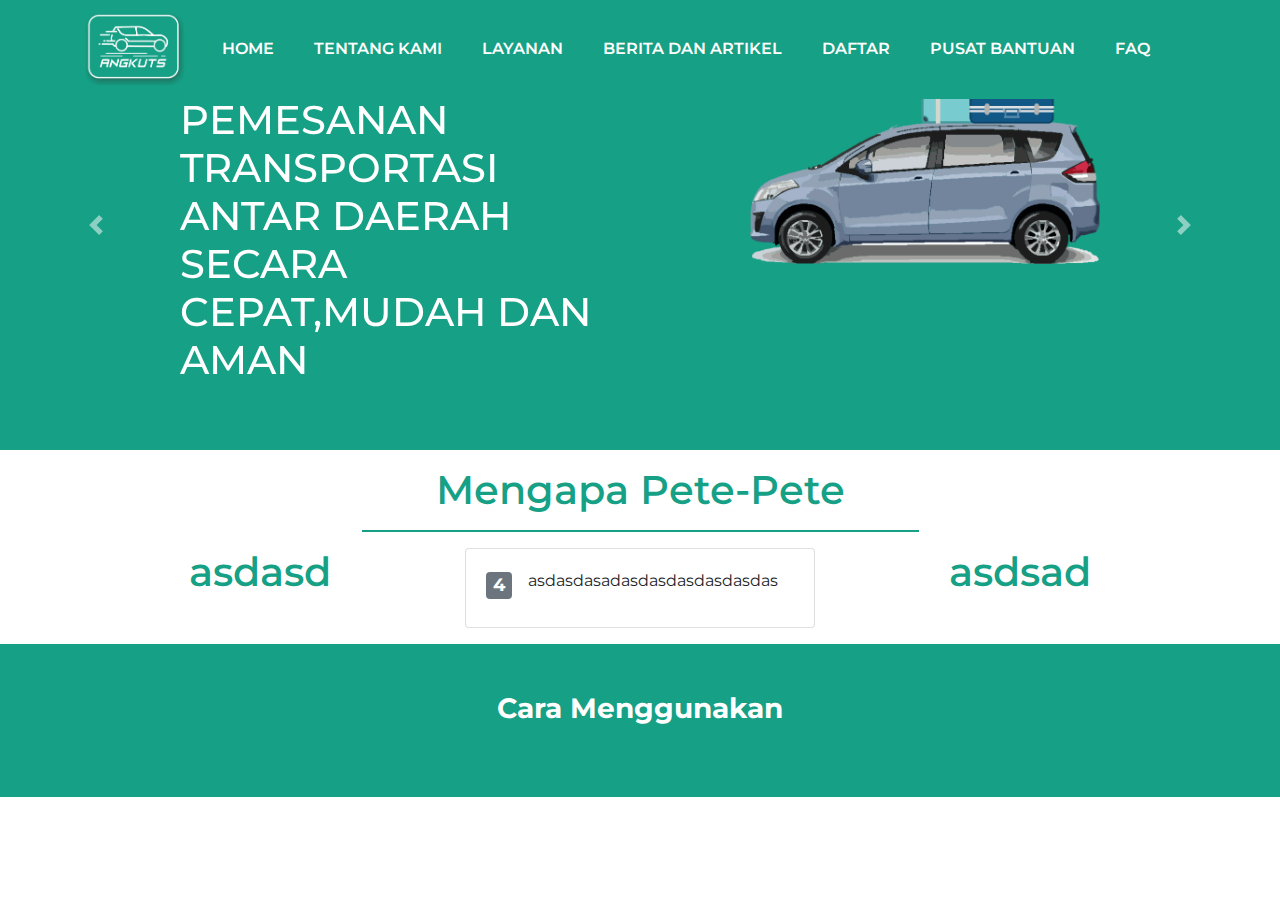
==== index.html @ b2645479 "Commit Pertama" ====
<!DOCTYPE html>
<html lang="en">
  <head>
    <!-- Required meta tags -->
    <meta charset="utf-8" />
    <meta
      name="viewport"
      content="width=device-width, initial-scale=1, shrink-to-fit=no"
    />

    <!-- Bootstrap CSS -->
    <link rel="stylesheet" href="css/bootstrap.css" />

    <!-- Font Awesome -->
    <link rel="stylesheet" href="css/all.css" />

    <!-- Google Font -->
    <link
      href="https://fonts.googleapis.com/css?family=Lora:400,700|Montserrat:200,400,600&display=swap"
      rel="stylesheet"
    />

    <!-- My CSS -->
    <link rel="stylesheet" href="css/style.css" />

    <title>Angkut App</title>
  </head>

  <body>
    <!-- Navbar -->
    <nav class="navbar navbar-expand-lg navbar-dark fixed-top">
      <div class="container">
        <a class="navbar-brand" href="#">
          <img src="img/logo.png" class="img-fluid" style="width: 100px;" alt="....." />
        </a>
        <button
          class="navbar-toggler"
          type="button"
          data-toggle="collapse"
          data-target="#navbarNav"
          aria-controls="navbarNav"
          aria-expanded="false"
          aria-label="Toggle navigation"
        >
          <span class="navbar-toggler-icon"></span>
        </button>
        <div class="collapse navbar-collapse" id="navbarNav">
          <ul class="navbar-nav text-uppercase mx-auto">
            <li class="nav-item">
              <a class="nav-link text-white" href="#">Home</a>
            </li>
            <li class="nav-item">
              <a class="nav-link text-white" href="#">Tentang Kami</a>
            </li>
            <li class="nav-item">
              <a class="nav-link text-white" href="#">Layanan</a>
            </li>
            <li class="nav-item">
              <a class="nav-link text-white" href="#">Berita Dan Artikel</a>
            </li>
            <li class="nav-item">
              <a class="nav-link text-white" href="#">Daftar</a>
            </li>
            <li class="nav-item">
              <a class="nav-link text-white" href="#">Pusat Bantuan</a>
            </li>
            <li class="nav-item">
              <a class="nav-link text-white" href="#">FAQ<a>
            </li>
          </ul>
          
        </div>
      </div>
    </nav>
    <!-- Akhir Navbar -->

    <!-- Carousel -->
    <div
      id="carouselExampleControls"
      class="carousel slide "
      data-ride="carousel"
    >
      <div class="carousel-inner">
        <div class="container">
          <div class="carousel-item active">
            <div class="row pt-5 justify-content-center">
              <div class="col-9 col-sm- col-md-6 col-lg-5">
                <h1 class="mb-4">APLIKASI PEMESANAN TRANSPORTASI ANTAR DAERAH SECARA CEPAT,MUDAH DAN AMAN</h1>
              </div>
              <div class="col-3 col-sm-6 col-md-4 col-lg-4 d-none d-sm-block offset-1">
                <img src="img/mobil.png" class="img-fluid" />
              </div>
            </div>
          </div>
          <div class="carousel-item">
          <div class="row pt-5 justify-content-center">
            <div class="col-9 col-sm-4 col-md-6 col-lg-5">
              <h1 class="mb-4">APLIKASI PEMESANAN TRANSPORTASI ANTAR DAERAH SECARA CEPAT,MUDAH DAN AMAN</h1>
            </div>
            <div class="col-3 col-sm-6 col-md-4 col-lg-4 d-none d-sm-block offset-1">
              <img src="img/mobil.png" class="img-fluid" />
            </div>
          </div>
          </div>
          <div class="carousel-item">
          <div class="row pt-5 justify-content-center">
            <div class="col-9 col-sm-4 col-md-6 col-lg-5">
              <h1 class="mb-4">APLIKASI PEMESANAN TRANSPORTASI ANTAR DAERAH SECARA CEPAT,MUDAH DAN AMAN</h1>
            </div>
            <div class="col-3 col-sm-6 col-md-4 col-lg-4 d-none d-sm-block offset-1">
              <img src="img/mobil.png" class="img-fluid" />
            </div>
          </div>
          </div>
        </div>
      </div>
      <a
        class="carousel-control-prev"
        href="#carouselExampleControls"
        role="button"
        data-slide="prev"
      >
        <span class="carousel-control-prev-icon" aria-hidden="true"></span>
        <span class="sr-only">Previous</span>
      </a>
      <a
        class="carousel-control-next"
        href="#carouselExampleControls"
        role="button"
        data-slide="next"
      >
        <span class="carousel-control-next-icon" aria-hidden="true"></span>
        <span class="sr-only">Next</span>
      </a>
    </div>
    <!-- Akhir Carousel -->

    <!-- Brands -->
    <section class="pete mt-3">
      <div class="container">
        <div class="row">
          <div class="col text-center">
            <h1>Mengapa Pete-Pete</h1>
            <hr />
          </div>
        </div>
        <div class="row text-center">
          <div class="col">
            <h1>asdasd</h1>
          </div>
          <div class="col">
            <div class="card">
              <div class="card-body">
                <h4 class="float-left"><span class="badge badge-secondary">4</span></h4>asdasdasadasdasdasdasdasdas
              </div>
            </div>
          </div>
          <div class="col">
            <h1>asdsad</h1>
          </div>
        </div>
      </div>
    </section>
    <!-- Akhir Brands -->

    <!-- Features -->
    <section class="features p-5 mt-3">
      <div class="container">
        <div class="row mb-3">
          <div class="col">
            <h3 class="text-center">Cara Menggunakan</h3>
          </div>
        </div>

        <div class="row">
        
        </div>
      </div>
    </section>
    <!-- Akhir Features -->

    <!-- Designer -->
    <!-- <section class="designer p-5">
      <div class="container">
        <div class="row mb-3">
          <div class="col">
            <h3>Our Designers</h3>
            <p>Pakaian terbaik dari designer profesional</p>
          </div>
        </div>

        <div class="row">
          <div class="col-6 col-sm-3 text-center">
            <figure class="figure">
              <img src="img/designer/1.png" class="figure-img img-fluid" />
              <figcaption class="figure-caption text-center">
                <h5>Anne Mortgery</h5>
                <p>Artistic Cloth</p>
              </figcaption>
            </figure>
          </div>
          <div class="col-6 col-sm-3 text-center">
            <figure class="figure">
              <img src="img/designer/1.png" class="figure-img img-fluid" />
              <figcaption class="figure-caption text-center">
                <h5>Anne Mortgery</h5>
                <p>Artistic Cloth</p>
              </figcaption>
            </figure>
          </div>
          <div class="col-6 col-sm-3 text-center">
            <figure class="figure">
              <img src="img/designer/1.png" class="figure-img img-fluid" />
              <figcaption class="figure-caption text-center">
                <h5>Anne Mortgery</h5>
                <p>Artistic Cloth</p>
              </figcaption>
            </figure>
          </div>
          <div class="col-6 col-sm-3 text-center">
            <figure class="figure">
              <img src="img/designer/1.png" class="figure-img img-fluid" />
              <figcaption class="figure-caption text-center">
                <h5>Anne Mortgery</h5>
                <p>Artistic Cloth</p>
              </figcaption>
            </figure>
          </div>
        </div>

        <div class="row m-3">
          <div class="col text-center">
            <a href="">See All Our Designers</a>
          </div>
        </div>
      </div>
    </section> -->
    <!-- Akhir Designer -->

    <!-- Footer -->
    <!-- <footer class="border-top p-5">
      <div class="container">
        <div class="row justify-content-between">
          <div class="col-1">
            <a href="">
              <img src="img/logo_small.png" />
            </a>
          </div>
          <div class="col-4 text-right">
            <a href="">
              <img src="img/social/fb.png" />
            </a>
            <a href="">
              <img src="img/social/twitter.png" />
            </a>
            <a href="">
              <img src="img/social/ig.png" />
            </a>
          </div>
        </div>
        <div class="row mt-3 justify-content-between">
          <div class="col-5">
            <p>All Rights Reserved by Hefa Store Copyright 2019.</p>
          </div>
          <div class="col-6">
            <nav class="nav justify-content-end text-uppercase">
              <a class="nav-link active" href="#">Jobs</a>
              <a class="nav-link" href="#">Developer</a>
              <a class="nav-link" href="#">Terms</a>
              <a class="nav-link pr-0" href="#">Privacy Policy</a>
            </nav>
          </div>
        </div>
      </div>
    </footer> -->
    <!-- Akhir Footer -->

    <!-- Optional JavaScript -->
    <!-- jQuery first, then Popper.js, then Bootstrap JS -->
    <script src="js/jquery-3.4.1.min.js"></script>
    <script src="js/popper.min.js"></script>
    <script src="js/bootstrap.js"></script>
    <script src="js/all.js"></script>
  </body>
</html>
---- css/style.css ----
body {
  font-family: "Montserrat";
}

.navbar {
  background-color: #16a085;
}

.nav-item {
  margin-right: 24px;
  font-weight: 600;
  color: white;
}

/* Carousel */
.carousel {
  height: 450px;
  background-color: #16a085;
  color: white;
}

.carousel h1 {
  font-family: "Montserrat";
}

.carousel p {
  font-weight: 200;
}

.features {
  background-color: #16a085;
}

.pete hr {
  width: 50%;
  border: 1px solid;
  color: #16a085;
}

.pete h1 {
  font-family: "Montserrat";
  color: #16a085;
  font-weight: 550;
}

.features h3,
.designer h3,
.similar-product h3,
.cart-header h3,
.checkout-modal-success h3 {
  font-family: "Montserrat";
  color: white;
  font-weight: bold;
}

.features p,
.designer p,
footer p,
.similar-product p,
.cart-header p,
.checkout-modal-success p {
  font-weight: 200;
  color: #b7b7b7;
}

.figure h5 {
  color: #171717;
}

.figure-img {
  position: relative;
}

.figure-img a {
  position: absolute;
  top: 0;
  left: 0;
  right: 0;
  bottom: 8px;
  background-color: rgba(0, 0, 0, 0.7);
  opacity: 0;
  transition: opacity 0.3s;
}

.figure-img:hover a {
  opacity: 1;
}

/* Breadcrumb */
.breadcrumb {
  margin-top: 100px;
}

.cart-breadcrumb {
  margin-top: 50px;
}

.product-thumbnail-container {
  background-color: white;
  box-shadow: 0 4px 15px rgba(0, 0, 0, 0.1);
  width: 360px;
  padding: 8px;
  margin: auto;
  transform: translateY(-50px);
}

.product-thumbnail-container a:hover {
  text-decoration: none;
}

.btn-product {
  margin: 50px 0;
  padding-bottom: 20px;
  border-bottom: 1px solid #eaeaef;
}

.btn-product .btn {
  display: block;
  margin: 10px 0;
}

.designed-by h5 {
  font-size: 14px;
  font-weight: 200;
  color: #b7b7b7;
  margin-bottom: 20px;
}

.designed-by h4 {
  font-size: 18px;
  color: #171717;
}

.designed-by p {
  font-size: 14px;
  font-weight: 200;
  color: #171717;
}

.designed-by p span {
  color: #b7b7b7;
}

/* Product Description */
.product-description {
  background-color: #f6f7fb;
  height: 350px;
}

.product-description .tab-content {
  background-color: #fff;
  border: 1px solid #dee2e6;
  border-top: 0;
  box-shadow: 0 4px 15px rgba(0, 0, 0, 0.06);
}

.product-description .tab-content p {
  font-size: 16px;
  font-weight: 200;
  color: #868686;
  line-height: 28px;
}

.product-review {
  height: 330px;
  overflow: scroll;
}

.product-review h5 {
  font-size: 18px;
  margin-bottom: 0;
  margin-top: 10px;
}

.product-review p {
  font-size: 14px !important;
}

.similar-product {
  margin-top: 180px;
  margin-bottom: 100px;
}

.checkout-detail {
  background-color: #f6f7fb;
  border: 1px solid #eaeaea;
  color: #171717;
}
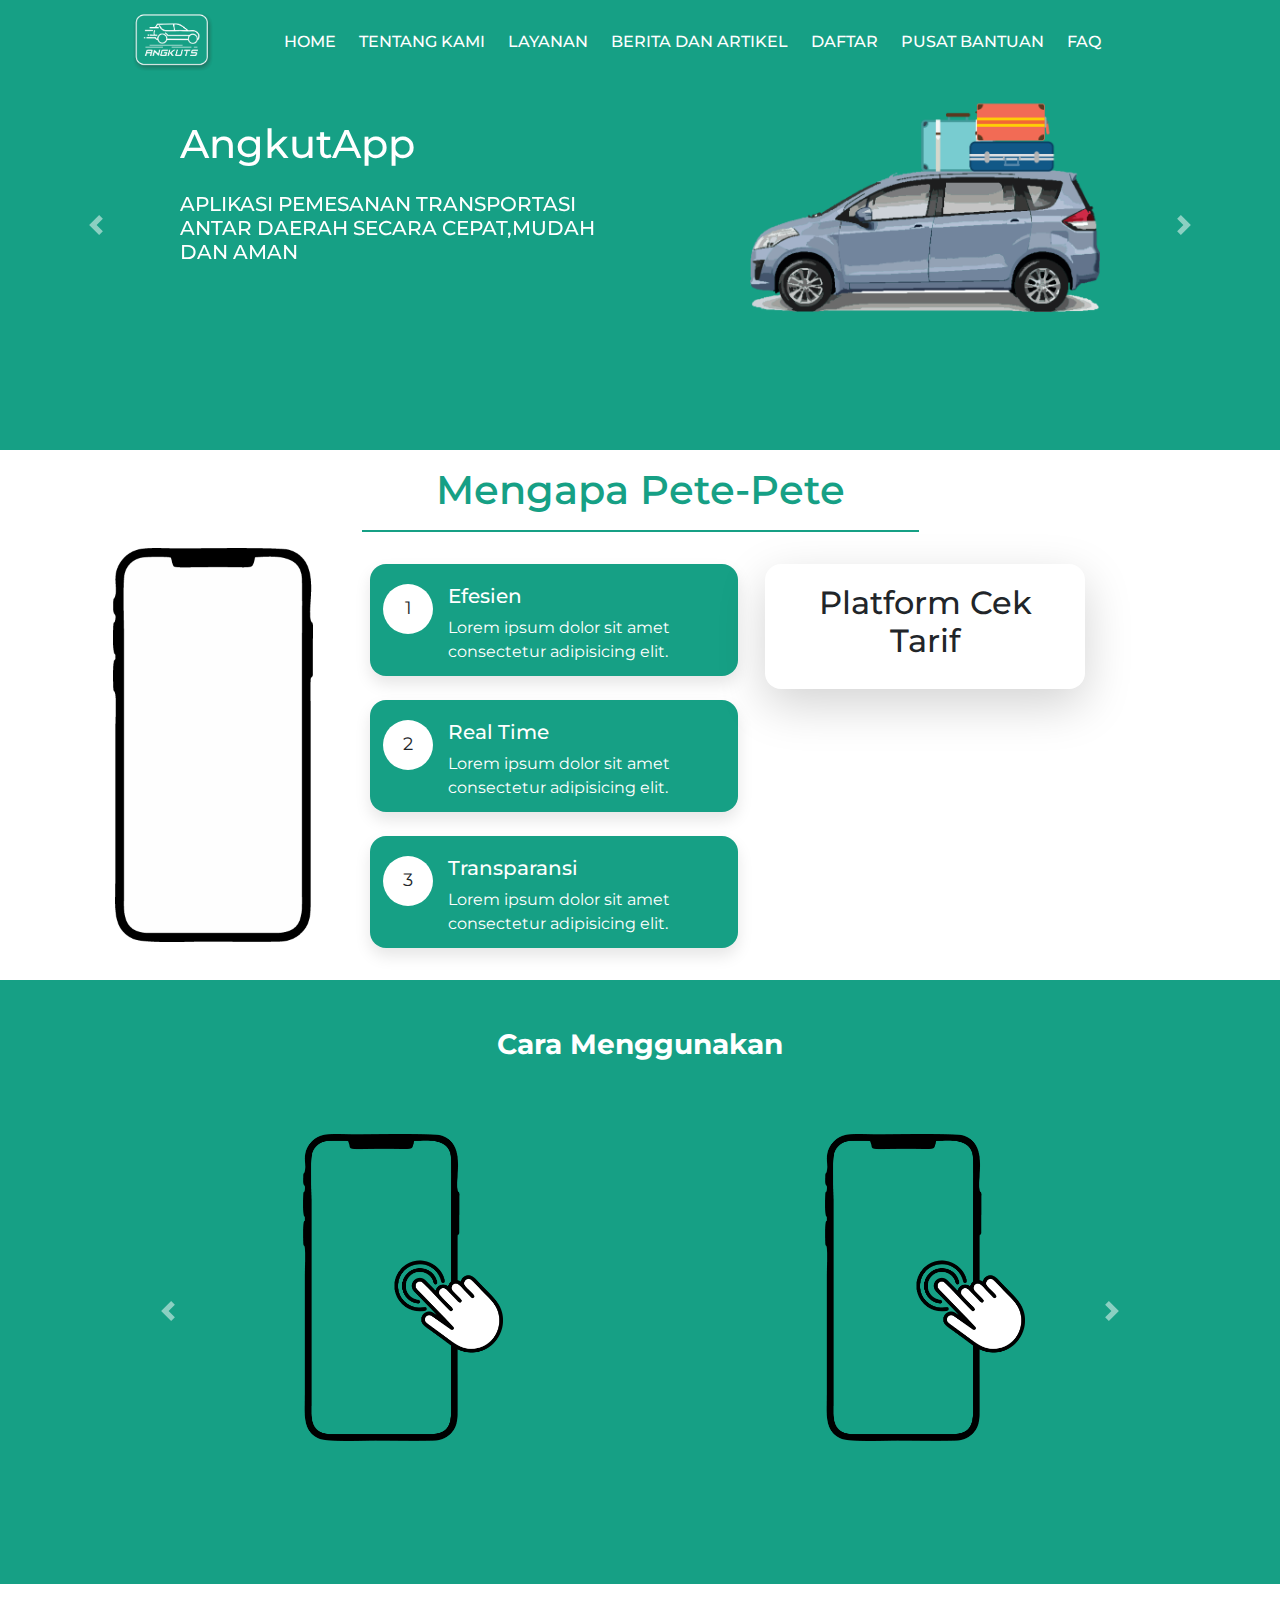
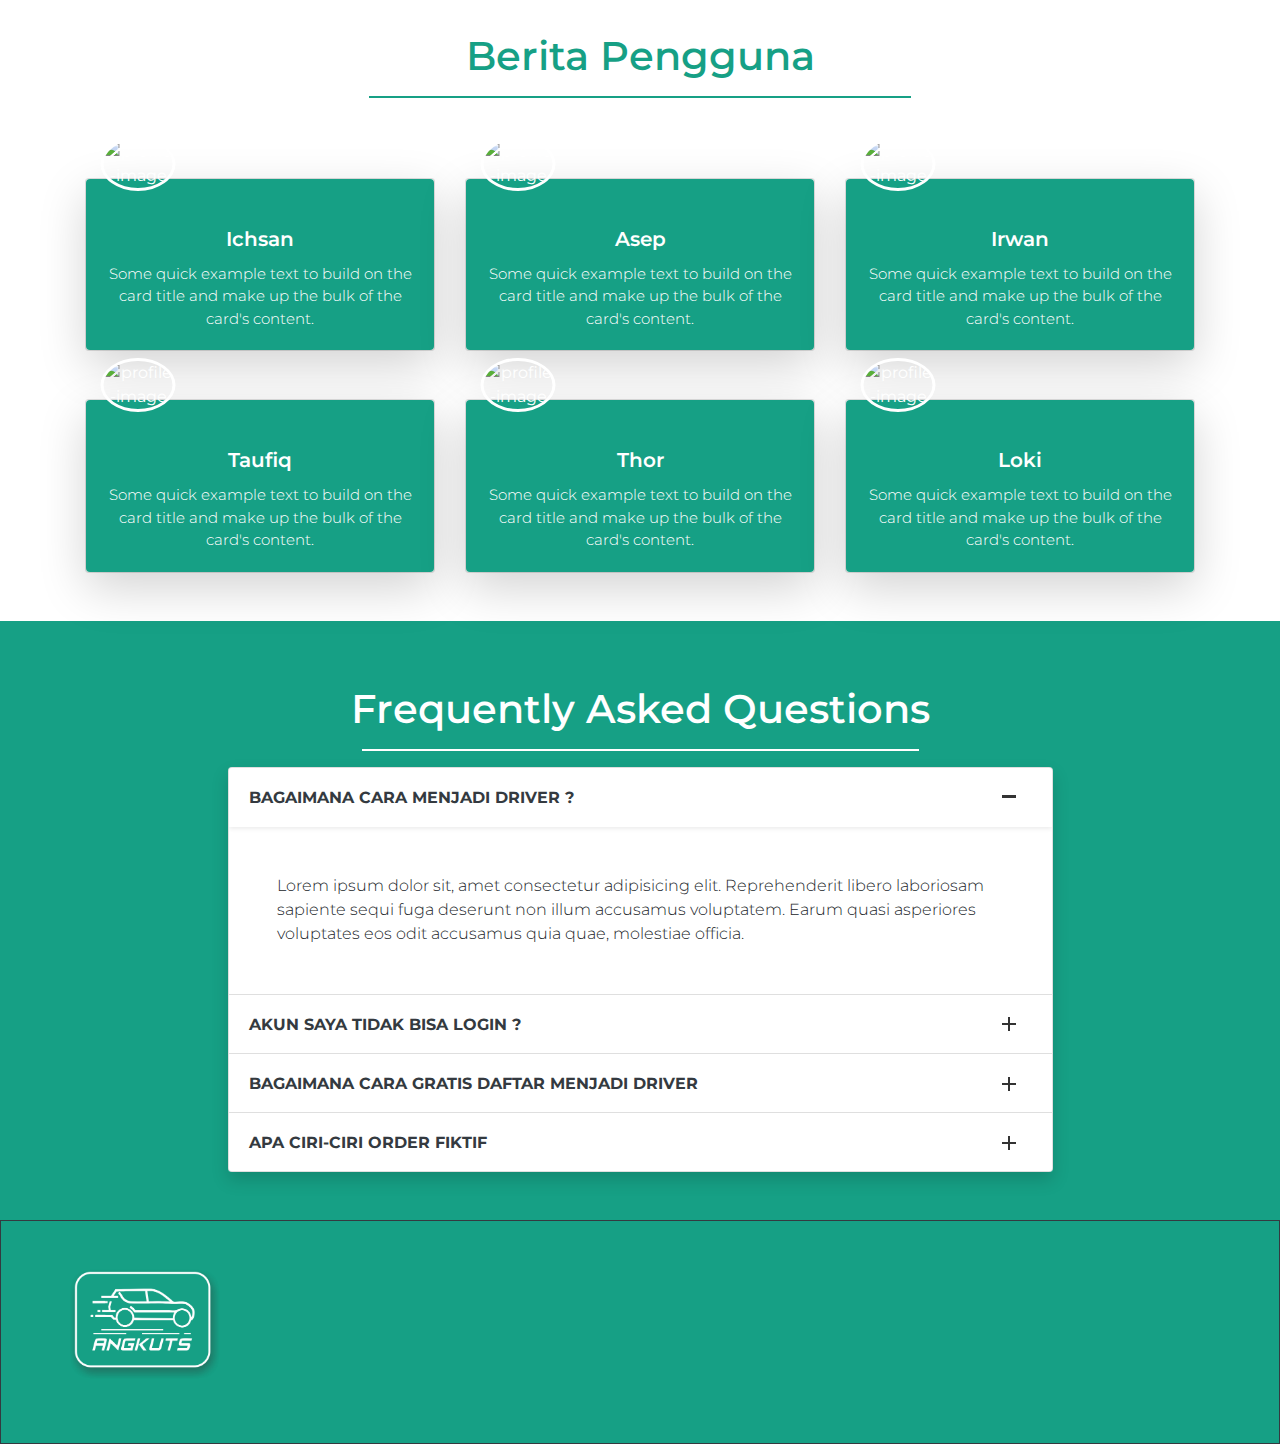
==== commit 8f8974e0: "compress img" ====
--- a/index.html
+++ b/index.html
@@ -27,65 +27,60 @@
   </head>
 
   <body>
-    <!-- Navbar -->
-    <nav class="navbar navbar-expand-lg navbar-dark fixed-top">
-      <div class="container">
-        <a class="navbar-brand" href="#">
-          <img src="img/logo.png" class="img-fluid" style="width: 100px;" alt="....." />
+    <!-- Awal Navbar -->
+  <nav class="navbar navbar-expand-lg navbar-dark fixed-top">
+    <div class="container">
+      <a class="navbar-brand ml-5" href="#">
+        <img src="img/logo.png" alt="Hefa Store" width="80px" />
+      </a>
+      <button class="navbar-toggler" type="button" data-toggle="collapse" data-target="#navbarNav"
+        aria-controls="navbarNav" aria-expanded="false" aria-label="Toggle navigation">
+        <span class="navbar-toggler-icon"></span>
+      </button>
+      <div class="collapse navbar-collapse" id="navbarNav">
+        <ul class="navbar-nav text-uppercase mx-auto">
+          <li class="nav-item">
+            <a class="nav-link text-white" href="#">Home</a>
+          </li>
+          <li class="nav-item">
+            <a class="nav-link text-white" href="#">Tentang Kami</a>
+          </li>
+          <li class="nav-item">
+            <a class="nav-link text-white" href="#">Layanan</a>
+          </li>
+          <li class="nav-item">
+            <a class="nav-link text-white" href="#">Berita Dan Artikel</a>
+          </li>
+          <li class="nav-item">
+            <a class="nav-link text-white" href="#">Daftar</a>
+          </li>
+          <li class="nav-item">
+            <a class="nav-link text-white" href="hlmnBantuan.html">Pusat Bantuan</a>
+          </li>
+          <li class="nav-item">
+            <a class="nav-link text-white" href="#">FAQ<a>
+          </li>
+          
+        </ul>
+        <a href="" class="nav-link text-white">
+        
         </a>
-        <button
-          class="navbar-toggler"
-          type="button"
-          data-toggle="collapse"
-          data-target="#navbarNav"
-          aria-controls="navbarNav"
-          aria-expanded="false"
-          aria-label="Toggle navigation"
-        >
-          <span class="navbar-toggler-icon"></span>
-        </button>
-        <div class="collapse navbar-collapse" id="navbarNav">
-          <ul class="navbar-nav text-uppercase mx-auto">
-            <li class="nav-item">
-              <a class="nav-link text-white" href="#">Home</a>
-            </li>
-            <li class="nav-item">
-              <a class="nav-link text-white" href="#">Tentang Kami</a>
-            </li>
-            <li class="nav-item">
-              <a class="nav-link text-white" href="#">Layanan</a>
-            </li>
-            <li class="nav-item">
-              <a class="nav-link text-white" href="#">Berita Dan Artikel</a>
-            </li>
-            <li class="nav-item">
-              <a class="nav-link text-white" href="#">Daftar</a>
-            </li>
-            <li class="nav-item">
-              <a class="nav-link text-white" href="#">Pusat Bantuan</a>
-            </li>
-            <li class="nav-item">
-              <a class="nav-link text-white" href="#">FAQ<a>
-            </li>
-          </ul>
-          
-        </div>
-      </div>
-    </nav>
-    <!-- Akhir Navbar -->
+      </div>
+    </div>
+  </nav>
+  <!-- Akhir Navbar -->
 
     <!-- Carousel -->
-    <div
-      id="carouselExampleControls"
-      class="carousel slide "
-      data-ride="carousel"
-    >
-      <div class="carousel-inner">
-        <div class="container">
+    <div id="carouselExampleControls" class="carousel slide" data-ride="carousel">
+      <div class="carousel-inner mb-3">
+        <div class="container mt-5">
           <div class="carousel-item active">
             <div class="row pt-5 justify-content-center">
-              <div class="col-9 col-sm- col-md-6 col-lg-5">
-                <h1 class="mb-4">APLIKASI PEMESANAN TRANSPORTASI ANTAR DAERAH SECARA CEPAT,MUDAH DAN AMAN</h1>
+              <div class="col-9 col-sm-4 col-md-6 col-lg-5">
+              <h1 class="mb-4 mt-4">AngkutApp</h1>
+              <h5 class="mb-4">
+                APLIKASI PEMESANAN TRANSPORTASI ANTAR DAERAH SECARA CEPAT,MUDAH DAN AMAN
+              </h5>
               </div>
               <div class="col-3 col-sm-6 col-md-4 col-lg-4 d-none d-sm-block offset-1">
                 <img src="img/mobil.png" class="img-fluid" />
@@ -95,7 +90,10 @@
           <div class="carousel-item">
           <div class="row pt-5 justify-content-center">
             <div class="col-9 col-sm-4 col-md-6 col-lg-5">
-              <h1 class="mb-4">APLIKASI PEMESANAN TRANSPORTASI ANTAR DAERAH SECARA CEPAT,MUDAH DAN AMAN</h1>
+              <h1 class="mb-4 mt-4">Angkut Apps</h1>
+              <h5 class="mb-4">
+                APLIKASI PEMESANAN TRANSPORTASI ANTAR DAERAH SECARA CEPAT,MUDAH DAN AMAN
+              </h5>
             </div>
             <div class="col-3 col-sm-6 col-md-4 col-lg-4 d-none d-sm-block offset-1">
               <img src="img/mobil.png" class="img-fluid" />
@@ -105,7 +103,10 @@
           <div class="carousel-item">
           <div class="row pt-5 justify-content-center">
             <div class="col-9 col-sm-4 col-md-6 col-lg-5">
-              <h1 class="mb-4">APLIKASI PEMESANAN TRANSPORTASI ANTAR DAERAH SECARA CEPAT,MUDAH DAN AMAN</h1>
+            <h1 class="mb-4 mt-4">Angkut Apps</h1>
+            <h5 class="mb-4">
+              APLIKASI PEMESANAN TRANSPORTASI ANTAR DAERAH SECARA CEPAT,MUDAH DAN AMAN
+            </h5>
             </div>
             <div class="col-3 col-sm-6 col-md-4 col-lg-4 d-none d-sm-block offset-1">
               <img src="img/mobil.png" class="img-fluid" />
@@ -136,28 +137,74 @@
     <!-- Akhir Carousel -->
 
     <!-- Brands -->
-    <section class="pete mt-3">
+    <section class="mt-3">
       <div class="container">
         <div class="row">
-          <div class="col text-center">
+          <div class="pete col text-center">
             <h1>Mengapa Pete-Pete</h1>
             <hr />
           </div>
         </div>
-        <div class="row text-center">
-          <div class="col">
-            <h1>asdasd</h1>
-          </div>
-          <div class="col">
-            <div class="card">
+        <div class="row">
+          <div class="col-lg-3 col-md-6 col-sm-12 text-center">
+           <img src="img/handphone.png" class="img-fluid" width="200">
+          </div>
+          <div class="show col-lg-3 col-md-6 col-sm-12">
+            <div class="mt-3 text-white">
+                <div class="card">
+                  <div class="card-body">
+                    <div class="row">
+                      <div class="ml-2 mt-0">
+                          <button type="button" class="btn btn-default btn-circle btn-lg">1</button>
+                      </div>
+                      <div class="col-9">
+                        <h5>Efesien</h5>
+                        <p>Lorem ipsum dolor sit amet consectetur adipisicing elit.</p>
+                      </div>
+                    </div>
+                  </div>
+                </div>
+            </div>
+              <div class="mt-4 text-white">
+                <div class="card">
+                  <div class="card-body">
+                    <div class="row">
+                      <div class="ml-2 mt-0">
+                        <button type="button" class="btn btn-default btn-circle btn-lg">2</button>
+                      </div>
+                      <div class="col-9">
+                        <h5>Real Time</h5>
+                        <p>Lorem ipsum dolor sit amet consectetur adipisicing elit.</p>
+                      </div>
+                    </div>
+                  </div>
+                </div>
+              </div>
+              <div class="mt-4 mb-3 text-white">
+                <div class="card">
+                  <div class="card-body">
+                    <div class="row">
+                      <div class="ml-2 mt-0">
+                        <button type="button" class="btn btn-default btn-circle btn-lg">3</button>
+                      </div>
+                      <div class="col-9">
+                        <h5>Transparansi</h5>
+                        <p>Lorem ipsum dolor sit amet consectetur adipisicing elit.</p>
+                      </div>
+                    </div>
+                  </div>
+                </div>
+              </div>
+          </div>
+          <div class="platform col-lg-6 col-md-6 col-sm-12 mt-3 ">
+            <div class="card shadow-lg">
               <div class="card-body">
-                <h4 class="float-left"><span class="badge badge-secondary">4</span></h4>asdasdasadasdasdasdasdasdas
-              </div>
-            </div>
-          </div>
-          <div class="col">
-            <h1>asdsad</h1>
-          </div>
+                <h2 class="text-center">Platform Cek Tarif</h2>
+              </div>
+            </div>
+          </div>
+          </div>
+        
         </div>
       </div>
     </section>
@@ -171,108 +218,222 @@
             <h3 class="text-center">Cara Menggunakan</h3>
           </div>
         </div>
-
         <div class="row">
-        
+          <div class="col">
+                <div id="carouselExample" class="carousel slide" data-ride="carousel">
+                  <div class="carousel-inner">
+                    <div class="carousel-item active text-center">
+                      <div class="row pt-5 justify-content-center">
+                        <div class="col-9 col-sm-4 col-md-6 col-lg-5">
+                          <img class="img-fluid" src="img/hf.png" width="200" alt="First slide">
+                        </div>
+                        <div class="col-3 col-sm-4 col-md-4 col-lg-4 d-none d-sm-block offset-1">
+                          <img class="img-fluid" src="img/hf.png" width="200" alt="First slide">
+                        </div>
+                      </div>
+                    </div>
+
+                    <div class="carousel-item text-center">
+                      <div class="row pt-5 justify-content-center">
+                        <div class="col-9 col-sm-4 col-md-6 col-lg-5">
+                          <img class="img-fluid" src="img/hf.png" width="200" alt="First slide">
+                        </div>
+                        <div class="col-3 col-sm-4 col-md-4 col-lg-4 d-none d-sm-block offset-1">
+                          <img class="img-fluid" src="img/hf.png" width="200" alt="First slide">
+                        </div>
+                      </div>
+                    </div>
+                  </div>
+                  
+                  <a class="carousel-control-prev" href="#carouselExample" role="button" data-slide="prev">
+                    <span class="carousel-control-prev-icon" aria-hidden="true"></span>
+                    <span class="sr-only">Previous</span>
+                  </a>
+                  <a class="carousel-control-next" href="#carouselExample" role="button" data-slide="next">
+                    <span class="carousel-control-next-icon" aria-hidden="true"></span>
+                    <span class="sr-only">Next</span>
+                  </a>
+                  </div>
+                </div>
+            </div>         
         </div>
       </div>
     </section>
     <!-- Akhir Features -->
 
-    <!-- Designer -->
-    <!-- <section class="designer p-5">
+    <!-- Driver -->
+    <section class="driver p-5">
       <div class="container">
         <div class="row mb-3">
           <div class="col">
-            <h3>Our Designers</h3>
-            <p>Pakaian terbaik dari designer profesional</p>
-          </div>
-        </div>
-
-        <div class="row">
-          <div class="col-6 col-sm-3 text-center">
-            <figure class="figure">
-              <img src="img/designer/1.png" class="figure-img img-fluid" />
-              <figcaption class="figure-caption text-center">
-                <h5>Anne Mortgery</h5>
-                <p>Artistic Cloth</p>
-              </figcaption>
-            </figure>
-          </div>
-          <div class="col-6 col-sm-3 text-center">
-            <figure class="figure">
-              <img src="img/designer/1.png" class="figure-img img-fluid" />
-              <figcaption class="figure-caption text-center">
-                <h5>Anne Mortgery</h5>
-                <p>Artistic Cloth</p>
-              </figcaption>
-            </figure>
-          </div>
-          <div class="col-6 col-sm-3 text-center">
-            <figure class="figure">
-              <img src="img/designer/1.png" class="figure-img img-fluid" />
-              <figcaption class="figure-caption text-center">
-                <h5>Anne Mortgery</h5>
-                <p>Artistic Cloth</p>
-              </figcaption>
-            </figure>
-          </div>
-          <div class="col-6 col-sm-3 text-center">
-            <figure class="figure">
-              <img src="img/designer/1.png" class="figure-img img-fluid" />
-              <figcaption class="figure-caption text-center">
-                <h5>Anne Mortgery</h5>
-                <p>Artistic Cloth</p>
-              </figcaption>
-            </figure>
-          </div>
-        </div>
-
-        <div class="row m-3">
-          <div class="col text-center">
-            <a href="">See All Our Designers</a>
-          </div>
-        </div>
-      </div>
-    </section> -->
-    <!-- Akhir Designer -->
+            <div class="pengguna col text-center">
+              <h1>Berita Pengguna</h1>
+              <hr />
+            </div>
+          </div>
+        </div>
+
+        <div class="row text-white">
+          <div class="col-lg-4 col-md-4 col-sm-12 text-center">
+          <div class="card profile-card-2 mt-5">
+            <div class="card-body pt-5 shadow-lg rounded">
+              <img src="https://randomuser.me/api/portraits/men/77.jpg" alt="profile-image" class="profile" />
+              <h5 class="card-title">Ichsan</h5>
+              <p class="card-text">Some quick example text to build on the card title and make up the bulk of the card's content.</p>
+            </div>
+          </div>
+          </div>
+          <div class="col-lg-4 col-md-4 col-sm-12 text-center">
+            <div class="card profile-card-2 mt-5">
+            <div class="card-body pt-5 shadow-lg rounded">
+              <img src="https://randomuser.me/api/portraits/men/50.jpg" alt="profile-image" class="profile" />
+              <h5 class="card-title">Asep</h5>
+              <p class="card-text">Some quick example text to build on the card title and make up the bulk of the card's content.</p>
+            </div>
+          </div>
+          </div>
+          <div class="col-lg-4 col-md-4 col-sm-12 text-center">
+            <div class="card profile-card-2 mt-5">
+              <div class="card-body pt-5 shadow-lg rounded">
+                <img src="https://randomuser.me/api/portraits/men/76.jpg" alt="profile-image" class="profile" />
+                <h5 class="card-title">Irwan</h5>
+                <p class="card-text">Some quick example text to build on the card title and make up the bulk of the card's content.
+                </p>
+              </div>
+            </div>
+          </div>
+        </div>
+        <div class="row text-white">
+          <div class="col-lg-4 col-md-4 col-sm-12 text-center">
+            <div class="card profile-card-2 mt-5">
+              <div class="card-body pt-5 shadow-lg rounded">
+                <img src="https://randomuser.me/api/portraits/men/27.jpg" alt="profile-image" class="profile" />
+                <h5 class="card-title">Taufiq</h5>
+                <p class="card-text">Some quick example text to build on the card title and make up the bulk of the card's
+                  content.</p>
+              </div>
+            </div>
+          </div>
+          <div class="col-lg-4 col-md-4 col-sm-12 text-center">
+            <div class="card profile-card-2 mt-5">
+              <div class="card-body pt-5 shadow-lg rounded">
+                <img src="https://randomuser.me/api/portraits/men/10.jpg" alt="profile-image" class="profile" />
+                <h5 class="card-title">Thor</h5>
+                <p class="card-text">Some quick example text to build on the card title and make up the bulk of the card's
+                  content.</p>
+              </div>
+            </div>
+          </div>
+          <div class="col-lg-4 col-md-4 col-sm-12 text-center">
+            <div class="card profile-card-2 mt-5">
+              <div class="card-body pt-5 shadow-lg rounded">
+                <img src="https://randomuser.me/api/portraits/men/54.jpg" alt="profile-image" class="profile" />
+                <h5 class="card-title">Loki</h5>
+                <p class="card-text">Some quick example text to build on the card title and make up the bulk of the card's
+                  content.
+                </p>
+              </div>
+            </div>
+          </div>
+        </div>
+      </div>
+    </section>
+    <!-- Akhir Driver-->
+
+    <!--Question-->
+    <section class="question p-5">
+        <div class="container">
+          <div class="row">
+            <div class="col mt-3">
+              <h1 class="text-center">Frequently Asked Questions</h1>
+              <hr />
+            </div>
+          </div>
+          <div class="row">
+              <div class="col-lg-9 mx-auto">
+                <!-- Accordion -->
+                <div id="accordionExample" class="accordion shadow">
+            
+                  <!-- Accordion item 1 -->
+                  <div class="card">
+                    <div id="headingOne" class="card-header bg-white shadow-sm border-0">
+                      <h6 class="mb-0 font-weight-bold"><a href="#" data-toggle="collapse" data-target="#collapseOne"
+                          aria-expanded="true" aria-controls="collapseOne"
+                          class="d-block position-relative text-dark text-uppercase collapsible-link py-2">Bagaimana Cara Menjadi Driver ?</a></h6>
+                    </div>
+                    <div id="collapseOne" aria-labelledby="headingOne" data-parent="#accordionExample" class="collapse show">
+                      <div class="card-body p-5">
+                        <p class="font-weight-light m-0">Lorem ipsum dolor sit, amet consectetur adipisicing elit. Reprehenderit libero laboriosam sapiente
+                           sequi fuga deserunt non illum accusamus voluptatem. Earum quasi asperiores voluptates eos odit accusamus quia quae, molestiae officia.</p>
+                      </div>
+                    </div>
+                  </div>
+            
+                  <!-- Accordion item 2 -->
+                  <div class="card">
+                    <div id="headingTwo" class="card-header bg-white shadow-sm border-0">
+                      <h6 class="mb-0 font-weight-bold"><a href="#" data-toggle="collapse" data-target="#collapseTwo"
+                          aria-expanded="false" aria-controls="collapseTwo"
+                          class="d-block position-relative collapsed text-dark text-uppercase collapsible-link py-2">Akun Saya Tidak bisa login ?</a></h6>
+                    </div>
+                    <div id="collapseTwo" aria-labelledby="headingTwo" data-parent="#accordionExample" class="collapse">
+                      <div class="card-body p-5">
+                        <p class="font-weight-light m-0">Lorem ipsum dolor sit amet consectetur adipisicing elit.
+                           Vero odio explicabo harum ipsum dolorum? Velit consequuntur voluptas pariatur quasi maxime est, aperiam sit molestias saepe delectus voluptatibus, sint repudiandae eaque?</p>
+                      </div>
+                    </div>
+                  </div>
+            
+                  <!-- Accordion item 3 -->
+                  <div class="card">
+                    <div id="headingThree" class="card-header bg-white shadow-sm border-0">
+                      <h6 class="mb-0 font-weight-bold"><a href="#" data-toggle="collapse" data-target="#collapseThree"
+                          aria-expanded="false" aria-controls="collapseThree"
+                          class="d-block position-relative collapsed text-dark text-uppercase collapsible-link py-2">Bagaimana Cara Gratis Daftar Menjadi Driver</a></h6>
+                    </div>
+                    <div id="collapseThree" aria-labelledby="headingThree" data-parent="#accordionExample" class="collapse">
+                      <div class="card-body p-5">
+                        <p class="font-weight-light m-0">Lorem ipsum dolor sit amet consectetur adipisicing elit. 
+                          Iusto temporibus eius accusamus facere dolorum nostrum. Illo nam, ducimus delectus accusantium modi aliquam dolores reprehenderit unde saepe inventore ratione sit culpa.</p>
+                      </div>
+                    </div>
+                  </div>
+
+                  <!-- Accordion item 4 -->
+                  <div class="card">
+                    <div id="headingFour" class="card-header bg-white shadow-sm border-0">
+                      <h6 class="mb-0 font-weight-bold"><a href="#" data-toggle="collapse" data-target="#collapseFour"
+                          aria-expanded="false" aria-controls="collapseFour"
+                          class="d-block position-relative collapsed text-dark text-uppercase collapsible-link py-2">Apa Ciri-Ciri Order Fiktif</a></h6>
+                    </div>
+                    <div id="collapseFour" aria-labelledby="headingFour" data-parent="#accordionExample" class="collapse">
+                      <div class="card-body p-5">
+                        <p class="font-weight-light m-0">Lorem ipsum dolor sit amet consectetur adipisicing elit.
+                          Iusto temporibus eius accusamus facere dolorum nostrum. Illo nam, ducimus delectus accusantium modi aliquam
+                          dolores reprehenderit unde saepe inventore ratione sit culpa.</p>
+                      </div>
+                    </div>
+                  </div>
+            
+                </div>
+              </div>
+          </div>
+        </div>
+    </section>
+    <!--Akhir Question-->
+    
 
     <!-- Footer -->
-    <!-- <footer class="border-top p-5">
+    <footer class="footer border border-dark p-5 ">
       <div class="container">
         <div class="row justify-content-between">
-          <div class="col-1">
-            <a href="">
-              <img src="img/logo_small.png" />
-            </a>
-          </div>
-          <div class="col-4 text-right">
-            <a href="">
-              <img src="img/social/fb.png" />
-            </a>
-            <a href="">
-              <img src="img/social/twitter.png" />
-            </a>
-            <a href="">
-              <img src="img/social/ig.png" />
-            </a>
-          </div>
+        <img src="img/logo.png" alt="" width="150px" />
         </div>
         <div class="row mt-3 justify-content-between">
-          <div class="col-5">
-            <p>All Rights Reserved by Hefa Store Copyright 2019.</p>
-          </div>
-          <div class="col-6">
-            <nav class="nav justify-content-end text-uppercase">
-              <a class="nav-link active" href="#">Jobs</a>
-              <a class="nav-link" href="#">Developer</a>
-              <a class="nav-link" href="#">Terms</a>
-              <a class="nav-link pr-0" href="#">Privacy Policy</a>
-            </nav>
-          </div>
-        </div>
-      </div>
-    </footer> -->
+          
+        </div>
+      </div>
+    </footer>
     <!-- Akhir Footer -->
 
     <!-- Optional JavaScript -->
--- a/css/style.css
+++ b/css/style.css
@@ -1,14 +1,29 @@
-body {
-  font-family: "Montserrat";
-}
+/* css reset */
+*{
+  box-sizing : border-box;
+}
+
+html,body {
+    margin: 0;
+    padding: 0;
+    font-family: 'Montserrat', sans-serif;
+}
+
+:root{
+
+  --green : #16a085;
+
+}
+
+/* end css reset */
 
 .navbar {
   background-color: #16a085;
 }
 
 .nav-item {
-  margin-right: 24px;
-  font-weight: 600;
+  margin-right: 7px;
+  font-weight: 500;
   color: white;
 }
 
@@ -31,158 +46,342 @@
   background-color: #16a085;
 }
 
-.pete hr {
+.pete hr,
+.pengguna hr {
   width: 50%;
   border: 1px solid;
   color: #16a085;
 }
 
-.pete h1 {
+.pete h1,
+.pengguna h1 {
   font-family: "Montserrat";
   color: #16a085;
   font-weight: 550;
 }
-
-.features h3,
-.designer h3,
-.similar-product h3,
-.cart-header h3,
-.checkout-modal-success h3 {
+.show .card {
+  background-color: #16a085;
+  margin-left: auto;
+  margin-right: auto;
+  border: none;
+  width: 23rem;
+  height: 7rem;
+  border-radius: 1rem;
+  box-shadow: 0 0.5rem 1rem 0 rgba(0, 0, 0, 0.1);
+}
+.card .btn-circle {
+  width: 30px;
+  height: 30px;
+  text-align: center;
+  padding: 6px 0;
+  font-size: 12px;
+  line-height: 1.428571429;
+  border-radius: 15px;
+  background-color: white;
+}
+.card .btn-circle.btn-lg {
+  width: 50px;
+  height: 50px;
+  padding: 10px 16px;
+  font-size: 18px;
+  line-height: 1.33;
+  border-radius: 25px;
+}
+
+.platform .card {
+  margin-left: auto;
+  margin-right: auto;
+  width: 20rem;
+  border: none;
+  border-radius: 1rem;
+}
+
+.features h3 {
   font-family: "Montserrat";
   color: white;
   font-weight: bold;
 }
 
-.features p,
-.designer p,
-footer p,
-.similar-product p,
-.cart-header p,
-.checkout-modal-success p {
-  font-weight: 200;
-  color: #b7b7b7;
-}
-
-.figure h5 {
-  color: #171717;
-}
-
-.figure-img {
+.driver .profile-card-2 .card-body {
   position: relative;
-}
-
-.figure-img a {
+  border: none;
+  background-color: #16a085;
+}
+.driver .profile-card-2 .profile {
+  border-radius: 50%;
   position: absolute;
-  top: 0;
-  left: 0;
-  right: 0;
-  bottom: 8px;
-  background-color: rgba(0, 0, 0, 0.7);
-  opacity: 0;
-  transition: opacity 0.3s;
-}
-
-.figure-img:hover a {
-  opacity: 1;
-}
-
-/* Breadcrumb */
-.breadcrumb {
-  margin-top: 100px;
-}
-
-.cart-breadcrumb {
-  margin-top: 50px;
-}
-
-.product-thumbnail-container {
-  background-color: white;
-  box-shadow: 0 4px 15px rgba(0, 0, 0, 0.1);
-  width: 360px;
-  padding: 8px;
-  margin: auto;
-  transform: translateY(-50px);
-}
-
-.product-thumbnail-container a:hover {
-  text-decoration: none;
-}
-
-.btn-product {
-  margin: 50px 0;
-  padding-bottom: 20px;
-  border-bottom: 1px solid #eaeaef;
-}
-
-.btn-product .btn {
+  top: -42px;
+  left: 15%;
+  max-width: 75px;
+  border: 3px solid rgba(255, 255, 255, 1);
+  -webkit-transform: translate(-50%, 0%);
+  transform: translate(-50%, 0%);
+}
+.driver .profile-card-2 h5 {
+  font-weight: 600;
+}
+.driver .profile-card-2 .card-text {
+  font-weight: 300;
+  font-size: 15px;
+}
+
+.question {
+  background-color: #16a085;
+}
+.question h1 {
+  color: white;
+  font-weight: 550;
+}
+.question hr {
+  width: 50%;
+  border: 1px solid;
+  color: white;
+}
+
+.question .collapsible-link::before {
+  content: "";
+  width: 14px;
+  height: 2px;
+  background: #333;
+  position: absolute;
+  top: calc(50% - 1px);
+  right: 1rem;
   display: block;
-  margin: 10px 0;
-}
-
-.designed-by h5 {
+  transition: all 0.3s;
+}
+
+/* Vertical line */
+.question .collapsible-link::after {
+  content: "";
+  width: 2px;
+  height: 14px;
+  background: #333;
+  position: absolute;
+  top: calc(50% - 7px);
+  right: calc(1rem + 6px);
+  display: block;
+  transition: all 0.3s;
+}
+
+.question .collapsible-link[aria-expanded="true"]::after {
+  transform: rotate(90deg) translateX(-1px);
+}
+
+.question .collapsible-link[aria-expanded="true"]::before {
+  transform: rotate(180deg);
+}
+
+.footer {
+  background-color: #16a085;
+}
+
+
+/* --------------------------------------page pusat bantuan----------------------------------------------- */
+
+.jumbotron{
+  margin-top:100px;
+  background: white;
+}
+.jumbotron p{
+  font-size:20px;
+  color : var(--green);
+}
+.jumbotron .form-group {
+  margin:-10px auto;
+  background-color: lightgrey;
+  border-radius: 10px;
+}
+
+.form-group .form-input::-webkit-input-placeholder{
+  color:var(--green);
+}
+
+.form-group .form-input:-moz-input-placeholder{
+  color: var(--green)
+}
+
+.form-group .form-input {
+  padding: 6.7px;
+  width: 18rem;
   font-size: 14px;
-  font-weight: 200;
-  color: #b7b7b7;
-  margin-bottom: 20px;
-}
-
-.designed-by h4 {
+  color: var(--green);
+  border-radius: 10px;
+  background: unset;
+  border: unset;
+  outline: unset;
+}
+
+.form-group .search-btn {
+  background: unset;
+  border: unset;
+  outline: unset;
+  cursor: pointer;
+}
+
+.search-btn .fa-search {
+  font-size: 22px;
+  padding-right: 5px;
+  color: var(--green);
+  margin-top:5px;
+}
+
+.search-btn .fa-search:hover {
+  color: darkgreen;
+}
+
+/* -----------------------------------------end page------------------------------------------------------- */
+
+/* content */
+.content{
+  margin-top:-20px;
+}
+.card-deck{
+    margin-top: 20px;
+    margin-right: 3rem;
+}
+.card-deck .card{
+    border-radius: 25px;
+    height: 13rem;
+}
+
+.content h2{
   font-size: 18px;
-  color: #171717;
-}
-
-.designed-by p {
-  font-size: 14px;
-  font-weight: 200;
-  color: #171717;
-}
-
-.designed-by p span {
-  color: #b7b7b7;
-}
-
-/* Product Description */
-.product-description {
-  background-color: #f6f7fb;
-  height: 350px;
-}
-
-.product-description .tab-content {
-  background-color: #fff;
-  border: 1px solid #dee2e6;
-  border-top: 0;
-  box-shadow: 0 4px 15px rgba(0, 0, 0, 0.06);
-}
-
-.product-description .tab-content p {
-  font-size: 16px;
-  font-weight: 200;
-  color: #868686;
-  line-height: 28px;
-}
-
-.product-review {
-  height: 330px;
-  overflow: scroll;
-}
-
-.product-review h5 {
-  font-size: 18px;
-  margin-bottom: 0;
-  margin-top: 10px;
-}
-
-.product-review p {
-  font-size: 14px !important;
-}
-
-.similar-product {
-  margin-top: 180px;
-  margin-bottom: 100px;
-}
-
-.checkout-detail {
-  background-color: #f6f7fb;
-  border: 1px solid #eaeaea;
-  color: #171717;
-}
+  color:var(--green);
+  font-weight: 600;
+}
+.content .card-body p{
+  color: rgba(0,0,0,0.7);
+  font-size: 15px;
+  font-weight: bold;
+
+}
+.content .isuLainnya{
+  margin-top: 2rem;
+  border-left: 2px solid var(--green);
+  padding-left: 2rem;
+}
+
+.content .isuLainnya p{
+  color: rgba(0,0,0,0.7);
+  font-size: 15px;
+
+}
+
+/* bantuan */
+.bantuan{
+  background: var(--green);
+  padding: 35px;
+}
+
+.bantuan .input input{
+  width: 15rem;
+}
+
+.bantuan h1{
+  color: white;
+  font-size: 24px;
+  font-weight: 600;
+  margin-top: -18px;
+}
+.bantuan h5{
+  color: white;
+  font-size: 19px;
+}
+
+.tutor img{
+  width: 149px;
+  height: 249px;
+  padding-left: 13px;
+}
+
+/* alamat */
+.alamat-cabang picture img{
+  width: 10rem !important;
+  margin-left: 63px;
+}
+
+.alamat-cabang h1{
+  color: var(--green);
+  font-size: 27px;
+  font-weight: 600;
+}
+.alamat-cabang hr{
+  border:1px solid var(--green);
+  transform: translateY(-13px);
+  width: 28rem;
+}
+.alamat-cabang p{
+  color: var(--green);
+
+}
+
+
+@media (min-width: 768px) { 
+  .jumbotron{
+    margin-top:60px;
+    background: white;
+  } 
+ }
+@media (min-width: 992px) { 
+  .jumbotron{
+  margin-top:60px;
+  background: white;
+} 
+.jumbotron p{
+  font-size:24px;
+}
+.form-group .form-input {
+  font-size:16px;
+}
+
+/* content */
+.content{
+  margin-top: -38px;
+}
+.content .card-deck{
+  margin-top: 20px;
+  margin-right: 3rem;
+}
+
+.content h2{
+  font-size: 22px;
+  font-weight: 600;
+}
+.content p{
+  font-size: 15px;
+}
+.content .isuLainnya{
+  margin-top:6px;
+  margin-left: -50px;
+  border-left: 2px solid var(--green);
+  padding-left: 2rem;
+}
+
+/* bantuan personal */
+.bantuan h1{
+  font-size: 27px;
+}
+.b-tutor{
+  border-left:1px solid white;
+  margin-left: 90px;
+}
+
+.bantuan form{
+  background-color:#043;
+  padding: 20px;
+  border-radius:12px;
+  width: 26rem;
+  margin-left: -34px;
+}
+
+.bantuan .form-group input{height: 29px;}
+.tutor{margin-left: 15px;padding-left: 20px;}
+
+.tutor img{
+  width: 149px;
+  height: 249px;
+  padding-left: 13px;
+}
+
+
+}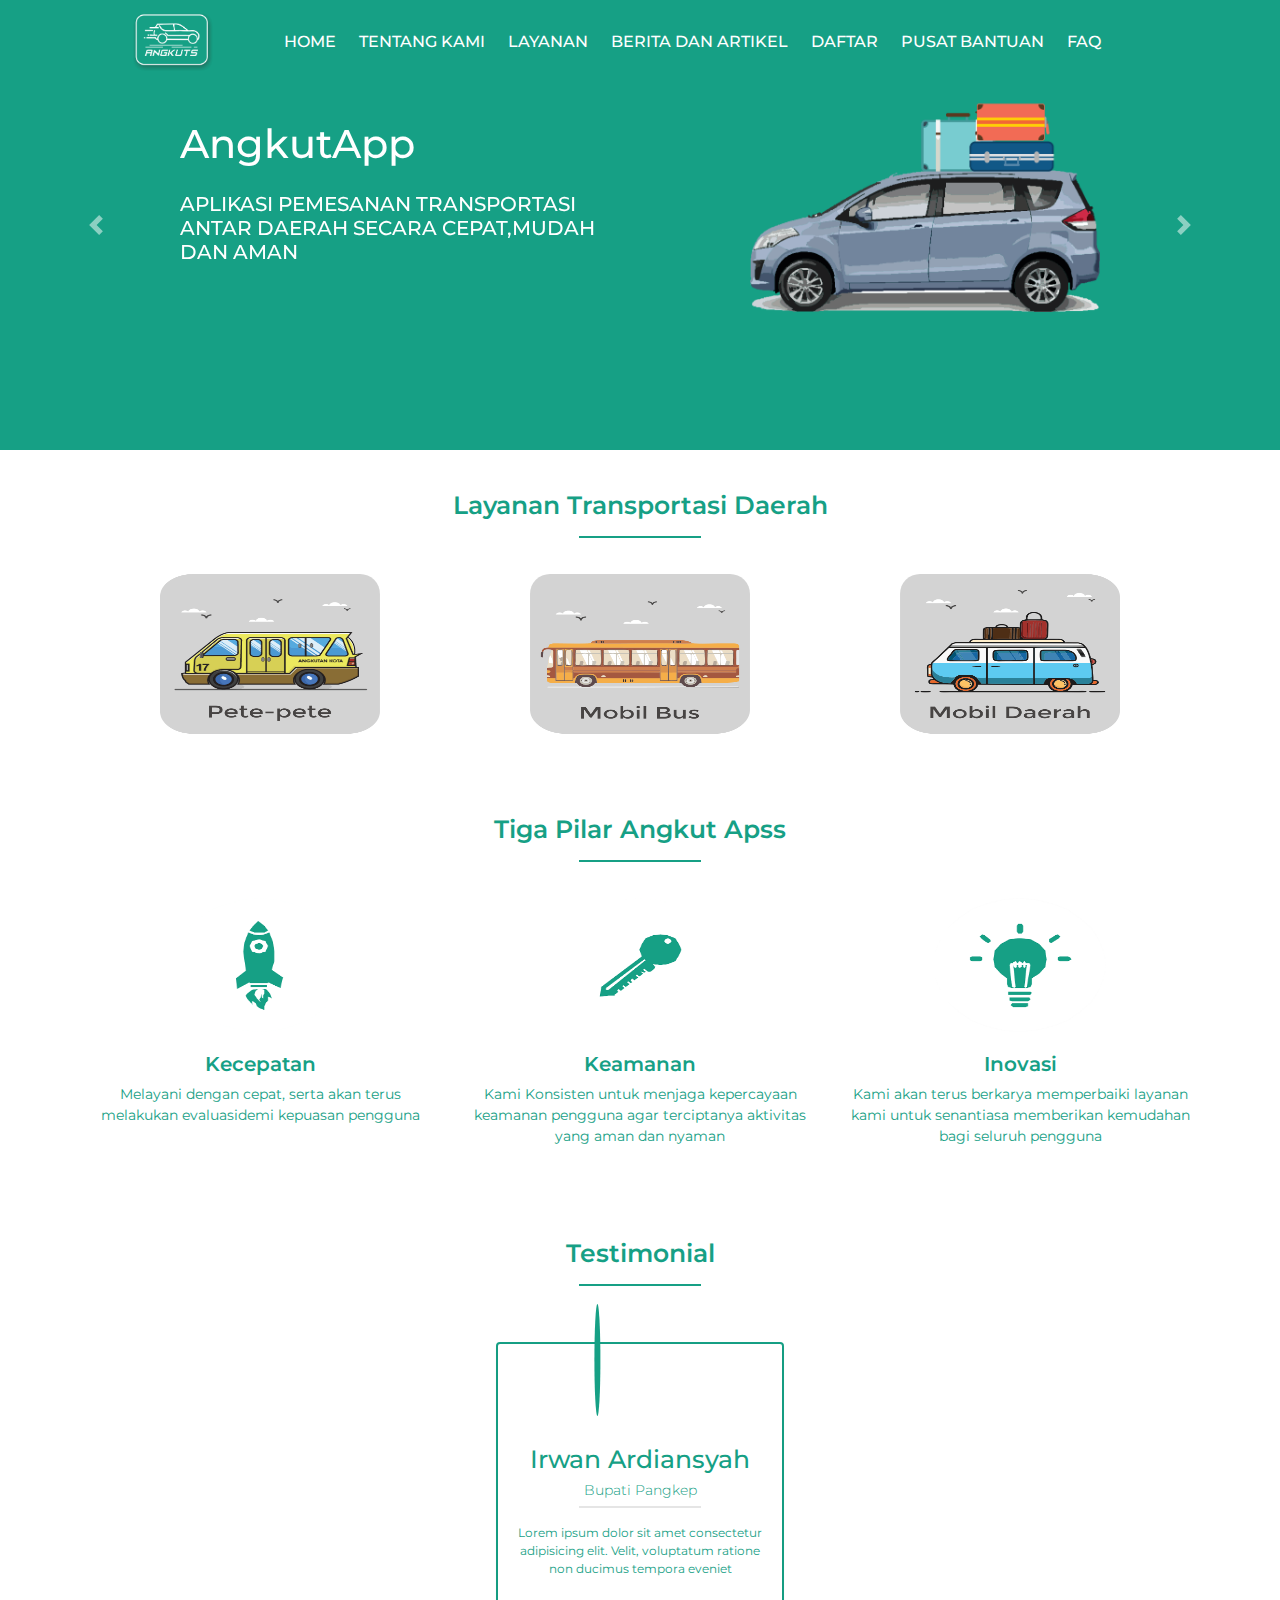
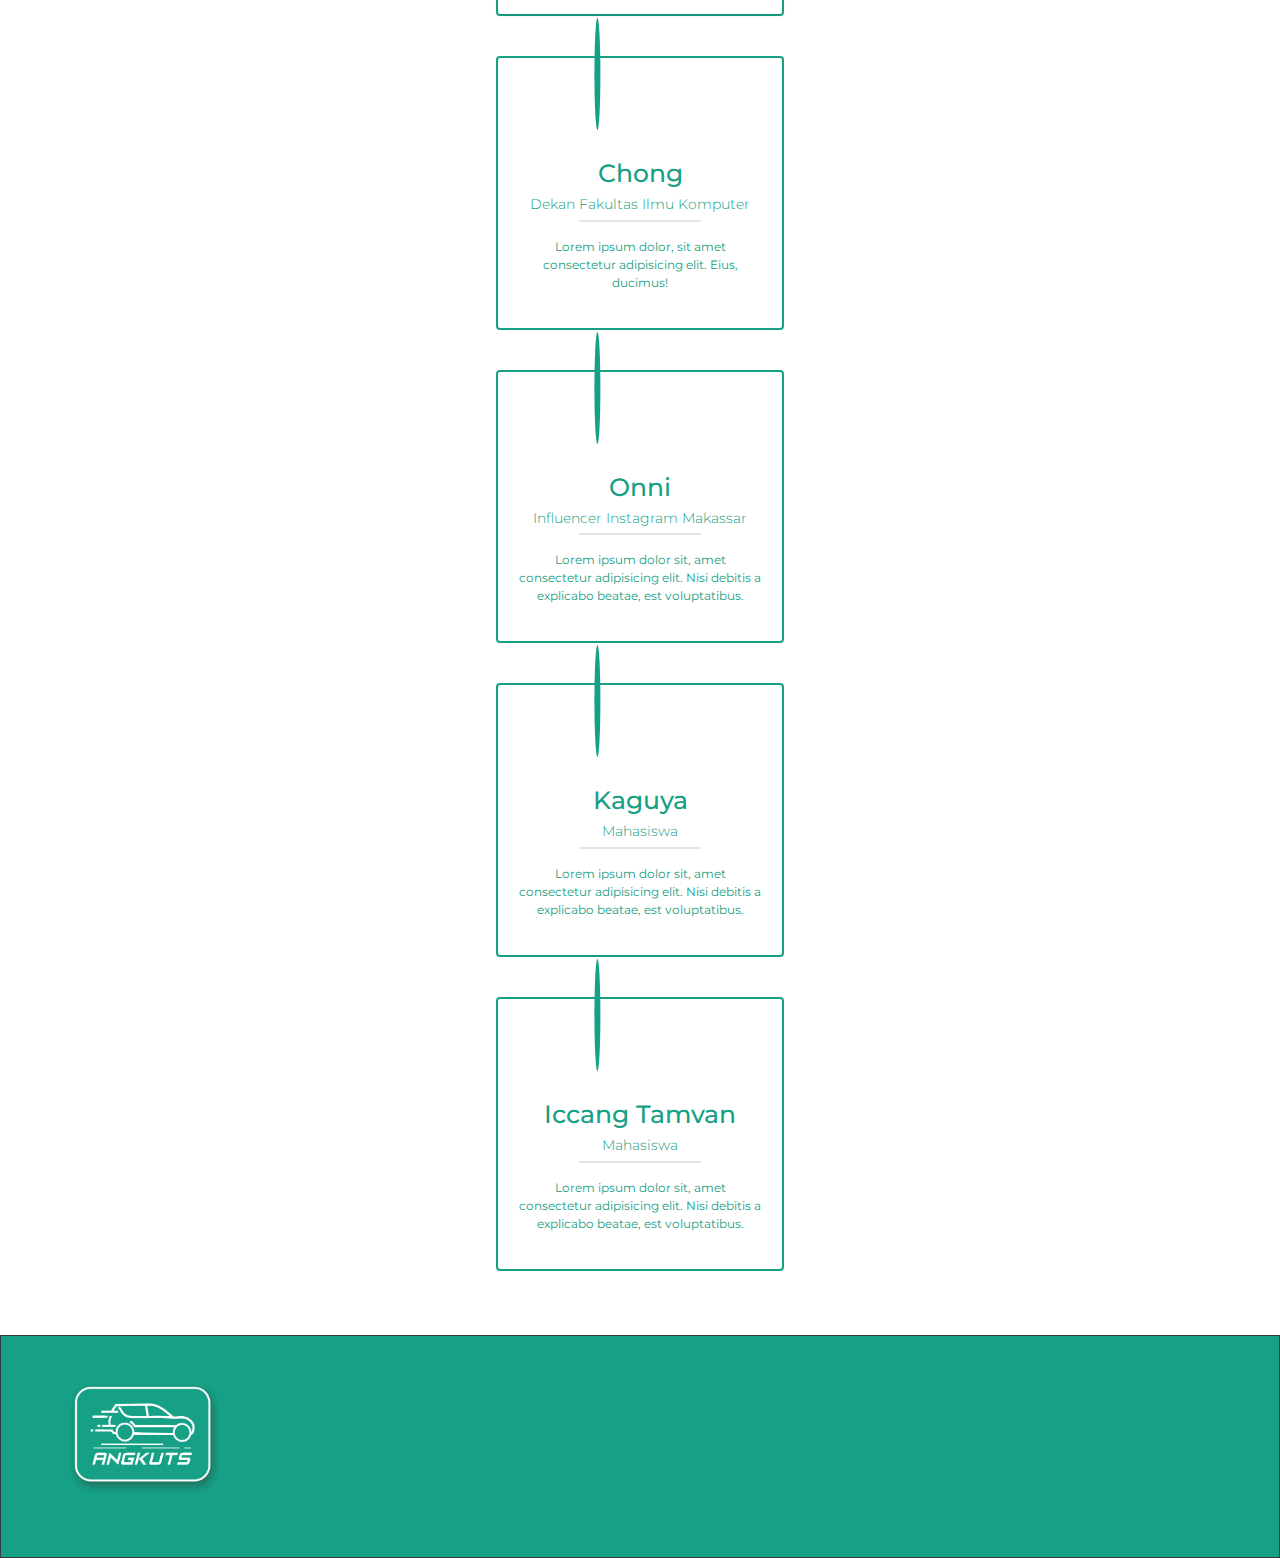
==== commit dde753b7: "Update index homepage" ====
--- a/index.html
+++ b/index.html
@@ -11,6 +11,10 @@
     <!-- Bootstrap CSS -->
     <link rel="stylesheet" href="css/bootstrap.css" />
 
+    <!-- owlCarousel -->
+    <link rel="stylesheet" href="OwlCarousel2-2.3.4/dist/assets/owl.carousel.min.css">
+    <link rel="stylesheet" href="OwlCarousel2-2.3.4/dist/assets/owl.theme.default.min.css">
+
     <!-- Font Awesome -->
     <link rel="stylesheet" href="css/all.css" />
 
@@ -26,421 +30,391 @@
     <title>Angkut App</title>
   </head>
 
-  <body>
-    <!-- Awal Navbar -->
-  <nav class="navbar navbar-expand-lg navbar-dark fixed-top">
-    <div class="container">
-      <a class="navbar-brand ml-5" href="#">
-        <img src="img/logo.png" alt="Hefa Store" width="80px" />
-      </a>
-      <button class="navbar-toggler" type="button" data-toggle="collapse" data-target="#navbarNav"
-        aria-controls="navbarNav" aria-expanded="false" aria-label="Toggle navigation">
-        <span class="navbar-toggler-icon"></span>
-      </button>
-      <div class="collapse navbar-collapse" id="navbarNav">
-        <ul class="navbar-nav text-uppercase mx-auto">
-          <li class="nav-item">
-            <a class="nav-link text-white" href="#">Home</a>
-          </li>
-          <li class="nav-item">
-            <a class="nav-link text-white" href="#">Tentang Kami</a>
-          </li>
-          <li class="nav-item">
-            <a class="nav-link text-white" href="#">Layanan</a>
-          </li>
-          <li class="nav-item">
-            <a class="nav-link text-white" href="#">Berita Dan Artikel</a>
-          </li>
-          <li class="nav-item">
-            <a class="nav-link text-white" href="#">Daftar</a>
-          </li>
-          <li class="nav-item">
-            <a class="nav-link text-white" href="hlmnBantuan.html">Pusat Bantuan</a>
-          </li>
-          <li class="nav-item">
-            <a class="nav-link text-white" href="#">FAQ<a>
-          </li>
-          
-        </ul>
-        <a href="" class="nav-link text-white">
-        
-        </a>
-      </div>
-    </div>
-  </nav>
-  <!-- Akhir Navbar -->
-
-    <!-- Carousel -->
-    <div id="carouselExampleControls" class="carousel slide" data-ride="carousel">
-      <div class="carousel-inner mb-3">
-        <div class="container mt-5">
-          <div class="carousel-item active">
+<body>
+
+    <nav class="navbar navbar-expand-lg navbar-dark fixed-top">
+        <div class="container">
+          <a class="navbar-brand ml-5" href="#">
+            <img src="img/logo.png" alt="Hefa Store" width="80px" />
+          </a>
+          <button class="navbar-toggler" type="button" data-toggle="collapse" data-target="#navbarNav"
+            aria-controls="navbarNav" aria-expanded="false" aria-label="Toggle navigation">
+            <span class="navbar-toggler-icon"></span>
+          </button>
+          <div class="collapse navbar-collapse" id="navbarNav">
+            <ul class="navbar-nav text-uppercase mx-auto">
+              <li class="nav-item">
+                <a class="nav-link text-white" href="index.html">Home</a>
+              </li>
+              <li class="nav-item">
+                <a class="nav-link text-white" href="#">Tentang Kami</a>
+              </li>
+              <li class="nav-item">
+                <a class="nav-link text-white" href="layanan.html">Layanan</a>
+              </li>
+              <li class="nav-item">
+                <a class="nav-link text-white" href="post.html">Berita Dan Artikel</a>
+              </li>
+              <li class="nav-item">
+                <a class="nav-link text-white" href="#">Daftar</a>
+              </li>
+              <li class="nav-item">
+                <a class="nav-link text-white" href="hlmnBantuan.html">Pusat Bantuan</a>
+              </li>
+              <li class="nav-item">
+                <a class="nav-link text-white" href="#">FAQ<a>
+              </li>
+              
+            </ul>
+            <a href="" class="nav-link text-white">
+            
+            </a>
+          </div>
+        </div>
+      </nav>
+
+      <div id="carouselExampleControls" class="carousel slide" data-ride="carousel">
+        <div class="carousel-inner mb-3">
+          <div class="container mt-5">
+            <div class="carousel-item active">
+              <div class="row pt-5 justify-content-center">
+                <div class="col-9 col-sm-4 col-md-6 col-lg-5">
+                <h1 class="mb-4 mt-4">AngkutApp</h1>
+                <h5 class="mb-4">
+                  APLIKASI PEMESANAN TRANSPORTASI ANTAR DAERAH SECARA CEPAT,MUDAH DAN AMAN
+                </h5>
+                </div>
+                <div class="col-3 col-sm-6 col-md-4 col-lg-4 d-none d-sm-block offset-1">
+                  <img src="img/mobil.png" class="img-fluid" />
+                </div>
+              </div>
+            </div>
+            <div class="carousel-item">
             <div class="row pt-5 justify-content-center">
               <div class="col-9 col-sm-4 col-md-6 col-lg-5">
-              <h1 class="mb-4 mt-4">AngkutApp</h1>
-              <h5 class="mb-4">
-                APLIKASI PEMESANAN TRANSPORTASI ANTAR DAERAH SECARA CEPAT,MUDAH DAN AMAN
-              </h5>
+                <h1 class="mb-4 mt-4">Angkut Apps</h1>
+                <h5 class="mb-4">
+                  APLIKASI PEMESANAN TRANSPORTASI ANTAR DAERAH SECARA CEPAT,MUDAH DAN AMAN
+                </h5>
+              
               </div>
               <div class="col-3 col-sm-6 col-md-4 col-lg-4 d-none d-sm-block offset-1">
                 <img src="img/mobil.png" class="img-fluid" />
               </div>
             </div>
-          </div>
-          <div class="carousel-item">
-          <div class="row pt-5 justify-content-center">
-            <div class="col-9 col-sm-4 col-md-6 col-lg-5">
+            </div>
+            <div class="carousel-item">
+            <div class="row pt-5 justify-content-center">
+              <div class="col-9 col-sm-4 col-md-6 col-lg-5">
               <h1 class="mb-4 mt-4">Angkut Apps</h1>
               <h5 class="mb-4">
                 APLIKASI PEMESANAN TRANSPORTASI ANTAR DAERAH SECARA CEPAT,MUDAH DAN AMAN
               </h5>
-            </div>
-            <div class="col-3 col-sm-6 col-md-4 col-lg-4 d-none d-sm-block offset-1">
-              <img src="img/mobil.png" class="img-fluid" />
-            </div>
-          </div>
-          </div>
-          <div class="carousel-item">
-          <div class="row pt-5 justify-content-center">
-            <div class="col-9 col-sm-4 col-md-6 col-lg-5">
-            <h1 class="mb-4 mt-4">Angkut Apps</h1>
-            <h5 class="mb-4">
-              APLIKASI PEMESANAN TRANSPORTASI ANTAR DAERAH SECARA CEPAT,MUDAH DAN AMAN
-            </h5>
-            </div>
-            <div class="col-3 col-sm-6 col-md-4 col-lg-4 d-none d-sm-block offset-1">
-              <img src="img/mobil.png" class="img-fluid" />
-            </div>
-          </div>
+              
+              </div>
+              <div class="col-3 col-sm-6 col-md-4 col-lg-4 d-none d-sm-block offset-1">
+                <img src="img/mobil.png" class="img-fluid" />
+              </div>
+            </div>
+            </div>
           </div>
         </div>
+        <a
+          class="carousel-control-prev"
+          href="#carouselExampleControls"
+          role="button"
+          data-slide="prev"
+        >
+          <span class="carousel-control-prev-icon" aria-hidden="true"></span>
+          <span class="sr-only">Previous</span>
+        </a>
+        <a
+          class="carousel-control-next"
+          href="#carouselExampleControls"
+          role="button"
+          data-slide="next"
+        >
+          <span class="carousel-control-next-icon" aria-hidden="true"></span>
+          <span class="sr-only">Next</span>
+        </a>
       </div>
-      <a
-        class="carousel-control-prev"
-        href="#carouselExampleControls"
-        role="button"
-        data-slide="prev"
-      >
-        <span class="carousel-control-prev-icon" aria-hidden="true"></span>
-        <span class="sr-only">Previous</span>
-      </a>
-      <a
-        class="carousel-control-next"
-        href="#carouselExampleControls"
-        role="button"
-        data-slide="next"
-      >
-        <span class="carousel-control-next-icon" aria-hidden="true"></span>
-        <span class="sr-only">Next</span>
-      </a>
-    </div>
-    <!-- Akhir Carousel -->
-
-    <!-- Brands -->
-    <section class="mt-3">
-      <div class="container">
-        <div class="row">
-          <div class="pete col text-center">
-            <h1>Mengapa Pete-Pete</h1>
-            <hr />
-          </div>
-        </div>
-        <div class="row">
-          <div class="col-lg-3 col-md-6 col-sm-12 text-center">
-           <img src="img/handphone.png" class="img-fluid" width="200">
-          </div>
-          <div class="show col-lg-3 col-md-6 col-sm-12">
-            <div class="mt-3 text-white">
-                <div class="card">
-                  <div class="card-body">
-                    <div class="row">
-                      <div class="ml-2 mt-0">
-                          <button type="button" class="btn btn-default btn-circle btn-lg">1</button>
-                      </div>
-                      <div class="col-9">
-                        <h5>Efesien</h5>
-                        <p>Lorem ipsum dolor sit amet consectetur adipisicing elit.</p>
-                      </div>
-                    </div>
-                  </div>
-                </div>
-            </div>
-              <div class="mt-4 text-white">
-                <div class="card">
-                  <div class="card-body">
-                    <div class="row">
-                      <div class="ml-2 mt-0">
-                        <button type="button" class="btn btn-default btn-circle btn-lg">2</button>
-                      </div>
-                      <div class="col-9">
-                        <h5>Real Time</h5>
-                        <p>Lorem ipsum dolor sit amet consectetur adipisicing elit.</p>
-                      </div>
-                    </div>
-                  </div>
-                </div>
-              </div>
-              <div class="mt-4 mb-3 text-white">
-                <div class="card">
-                  <div class="card-body">
-                    <div class="row">
-                      <div class="ml-2 mt-0">
-                        <button type="button" class="btn btn-default btn-circle btn-lg">3</button>
-                      </div>
-                      <div class="col-9">
-                        <h5>Transparansi</h5>
-                        <p>Lorem ipsum dolor sit amet consectetur adipisicing elit.</p>
-                      </div>
-                    </div>
-                  </div>
-                </div>
-              </div>
-          </div>
-          <div class="platform col-lg-6 col-md-6 col-sm-12 mt-3 ">
-            <div class="card shadow-lg">
-              <div class="card-body">
-                <h2 class="text-center">Platform Cek Tarif</h2>
-              </div>
-            </div>
-          </div>
-          </div>
-        
-        </div>
-      </div>
+    
+    
+    <section class="layanan">
+        <div class="container">
+            <div class="row">
+                <div class="col-md-12">
+                    <h1 class="text-center">Layanan Transportasi Daerah</h1>
+                    <hr>
+                </div>
+            </div>
+            <div class="transportasi">
+                    <picture>
+                        <a href="#">
+                            <img src="img/icon pete-pete.png" class="img-fluid" alt="mobil bus">
+                        </a>
+                        <a href="#">
+                            <img src="img/icon mobil bus.png" class="img-fluid" alt="mobil bus">
+                        </a>
+                        <a href="#">
+                            <img src="img/icon mobil daerah.png" class="img-fluid" alt="mobil bus">
+                        </a>
+                </div>
+            </div>
     </section>
-    <!-- Akhir Brands -->
-
-    <!-- Features -->
-    <section class="features p-5 mt-3">
-      <div class="container">
-        <div class="row mb-3">
-          <div class="col">
-            <h3 class="text-center">Cara Menggunakan</h3>
-          </div>
-        </div>
-        <div class="row">
-          <div class="col">
-                <div id="carouselExample" class="carousel slide" data-ride="carousel">
-                  <div class="carousel-inner">
-                    <div class="carousel-item active text-center">
-                      <div class="row pt-5 justify-content-center">
-                        <div class="col-9 col-sm-4 col-md-6 col-lg-5">
-                          <img class="img-fluid" src="img/hf.png" width="200" alt="First slide">
-                        </div>
-                        <div class="col-3 col-sm-4 col-md-4 col-lg-4 d-none d-sm-block offset-1">
-                          <img class="img-fluid" src="img/hf.png" width="200" alt="First slide">
-                        </div>
-                      </div>
-                    </div>
-
-                    <div class="carousel-item text-center">
-                      <div class="row pt-5 justify-content-center">
-                        <div class="col-9 col-sm-4 col-md-6 col-lg-5">
-                          <img class="img-fluid" src="img/hf.png" width="200" alt="First slide">
-                        </div>
-                        <div class="col-3 col-sm-4 col-md-4 col-lg-4 d-none d-sm-block offset-1">
-                          <img class="img-fluid" src="img/hf.png" width="200" alt="First slide">
-                        </div>
-                      </div>
-                    </div>
-                  </div>
-                  
-                  <a class="carousel-control-prev" href="#carouselExample" role="button" data-slide="prev">
-                    <span class="carousel-control-prev-icon" aria-hidden="true"></span>
-                    <span class="sr-only">Previous</span>
-                  </a>
-                  <a class="carousel-control-next" href="#carouselExample" role="button" data-slide="next">
-                    <span class="carousel-control-next-icon" aria-hidden="true"></span>
-                    <span class="sr-only">Next</span>
-                  </a>
-                  </div>
-                </div>
-            </div>         
-        </div>
-      </div>
-    </section>
-    <!-- Akhir Features -->
-
-    <!-- Driver -->
-    <section class="driver p-5">
-      <div class="container">
-        <div class="row mb-3">
-          <div class="col">
-            <div class="pengguna col text-center">
-              <h1>Berita Pengguna</h1>
-              <hr />
-            </div>
-          </div>
-        </div>
-
-        <div class="row text-white">
-          <div class="col-lg-4 col-md-4 col-sm-12 text-center">
-          <div class="card profile-card-2 mt-5">
-            <div class="card-body pt-5 shadow-lg rounded">
-              <img src="https://randomuser.me/api/portraits/men/77.jpg" alt="profile-image" class="profile" />
-              <h5 class="card-title">Ichsan</h5>
-              <p class="card-text">Some quick example text to build on the card title and make up the bulk of the card's content.</p>
-            </div>
-          </div>
-          </div>
-          <div class="col-lg-4 col-md-4 col-sm-12 text-center">
-            <div class="card profile-card-2 mt-5">
-            <div class="card-body pt-5 shadow-lg rounded">
-              <img src="https://randomuser.me/api/portraits/men/50.jpg" alt="profile-image" class="profile" />
-              <h5 class="card-title">Asep</h5>
-              <p class="card-text">Some quick example text to build on the card title and make up the bulk of the card's content.</p>
-            </div>
-          </div>
-          </div>
-          <div class="col-lg-4 col-md-4 col-sm-12 text-center">
-            <div class="card profile-card-2 mt-5">
-              <div class="card-body pt-5 shadow-lg rounded">
-                <img src="https://randomuser.me/api/portraits/men/76.jpg" alt="profile-image" class="profile" />
-                <h5 class="card-title">Irwan</h5>
-                <p class="card-text">Some quick example text to build on the card title and make up the bulk of the card's content.
-                </p>
-              </div>
-            </div>
-          </div>
-        </div>
-        <div class="row text-white">
-          <div class="col-lg-4 col-md-4 col-sm-12 text-center">
-            <div class="card profile-card-2 mt-5">
-              <div class="card-body pt-5 shadow-lg rounded">
-                <img src="https://randomuser.me/api/portraits/men/27.jpg" alt="profile-image" class="profile" />
-                <h5 class="card-title">Taufiq</h5>
-                <p class="card-text">Some quick example text to build on the card title and make up the bulk of the card's
-                  content.</p>
-              </div>
-            </div>
-          </div>
-          <div class="col-lg-4 col-md-4 col-sm-12 text-center">
-            <div class="card profile-card-2 mt-5">
-              <div class="card-body pt-5 shadow-lg rounded">
-                <img src="https://randomuser.me/api/portraits/men/10.jpg" alt="profile-image" class="profile" />
-                <h5 class="card-title">Thor</h5>
-                <p class="card-text">Some quick example text to build on the card title and make up the bulk of the card's
-                  content.</p>
-              </div>
-            </div>
-          </div>
-          <div class="col-lg-4 col-md-4 col-sm-12 text-center">
-            <div class="card profile-card-2 mt-5">
-              <div class="card-body pt-5 shadow-lg rounded">
-                <img src="https://randomuser.me/api/portraits/men/54.jpg" alt="profile-image" class="profile" />
-                <h5 class="card-title">Loki</h5>
-                <p class="card-text">Some quick example text to build on the card title and make up the bulk of the card's
-                  content.
-                </p>
-              </div>
-            </div>
-          </div>
-        </div>
-      </div>
-    </section>
-    <!-- Akhir Driver-->
-
-    <!--Question-->
-    <section class="question p-5">
-        <div class="container">
-          <div class="row">
-            <div class="col mt-3">
-              <h1 class="text-center">Frequently Asked Questions</h1>
-              <hr />
-            </div>
-          </div>
-          <div class="row">
-              <div class="col-lg-9 mx-auto">
-                <!-- Accordion -->
-                <div id="accordionExample" class="accordion shadow">
-            
-                  <!-- Accordion item 1 -->
-                  <div class="card">
-                    <div id="headingOne" class="card-header bg-white shadow-sm border-0">
-                      <h6 class="mb-0 font-weight-bold"><a href="#" data-toggle="collapse" data-target="#collapseOne"
-                          aria-expanded="true" aria-controls="collapseOne"
-                          class="d-block position-relative text-dark text-uppercase collapsible-link py-2">Bagaimana Cara Menjadi Driver ?</a></h6>
-                    </div>
-                    <div id="collapseOne" aria-labelledby="headingOne" data-parent="#accordionExample" class="collapse show">
-                      <div class="card-body p-5">
-                        <p class="font-weight-light m-0">Lorem ipsum dolor sit, amet consectetur adipisicing elit. Reprehenderit libero laboriosam sapiente
-                           sequi fuga deserunt non illum accusamus voluptatem. Earum quasi asperiores voluptates eos odit accusamus quia quae, molestiae officia.</p>
-                      </div>
-                    </div>
-                  </div>
-            
-                  <!-- Accordion item 2 -->
-                  <div class="card">
-                    <div id="headingTwo" class="card-header bg-white shadow-sm border-0">
-                      <h6 class="mb-0 font-weight-bold"><a href="#" data-toggle="collapse" data-target="#collapseTwo"
-                          aria-expanded="false" aria-controls="collapseTwo"
-                          class="d-block position-relative collapsed text-dark text-uppercase collapsible-link py-2">Akun Saya Tidak bisa login ?</a></h6>
-                    </div>
-                    <div id="collapseTwo" aria-labelledby="headingTwo" data-parent="#accordionExample" class="collapse">
-                      <div class="card-body p-5">
-                        <p class="font-weight-light m-0">Lorem ipsum dolor sit amet consectetur adipisicing elit.
-                           Vero odio explicabo harum ipsum dolorum? Velit consequuntur voluptas pariatur quasi maxime est, aperiam sit molestias saepe delectus voluptatibus, sint repudiandae eaque?</p>
-                      </div>
-                    </div>
-                  </div>
-            
-                  <!-- Accordion item 3 -->
-                  <div class="card">
-                    <div id="headingThree" class="card-header bg-white shadow-sm border-0">
-                      <h6 class="mb-0 font-weight-bold"><a href="#" data-toggle="collapse" data-target="#collapseThree"
-                          aria-expanded="false" aria-controls="collapseThree"
-                          class="d-block position-relative collapsed text-dark text-uppercase collapsible-link py-2">Bagaimana Cara Gratis Daftar Menjadi Driver</a></h6>
-                    </div>
-                    <div id="collapseThree" aria-labelledby="headingThree" data-parent="#accordionExample" class="collapse">
-                      <div class="card-body p-5">
-                        <p class="font-weight-light m-0">Lorem ipsum dolor sit amet consectetur adipisicing elit. 
-                          Iusto temporibus eius accusamus facere dolorum nostrum. Illo nam, ducimus delectus accusantium modi aliquam dolores reprehenderit unde saepe inventore ratione sit culpa.</p>
-                      </div>
-                    </div>
-                  </div>
-
-                  <!-- Accordion item 4 -->
-                  <div class="card">
-                    <div id="headingFour" class="card-header bg-white shadow-sm border-0">
-                      <h6 class="mb-0 font-weight-bold"><a href="#" data-toggle="collapse" data-target="#collapseFour"
-                          aria-expanded="false" aria-controls="collapseFour"
-                          class="d-block position-relative collapsed text-dark text-uppercase collapsible-link py-2">Apa Ciri-Ciri Order Fiktif</a></h6>
-                    </div>
-                    <div id="collapseFour" aria-labelledby="headingFour" data-parent="#accordionExample" class="collapse">
-                      <div class="card-body p-5">
-                        <p class="font-weight-light m-0">Lorem ipsum dolor sit amet consectetur adipisicing elit.
-                          Iusto temporibus eius accusamus facere dolorum nostrum. Illo nam, ducimus delectus accusantium modi aliquam
-                          dolores reprehenderit unde saepe inventore ratione sit culpa.</p>
-                      </div>
-                    </div>
-                  </div>
-            
-                </div>
-              </div>
-          </div>
+    
+    <section class="pilar-angkut">
+        <div class="container">
+            <div class="row">
+                <div class="col-md-12">
+                    <h1 class="text-center">Tiga Pilar Angkut Apss</h1>
+                    <hr>
+                </div>
+            </div>
+            <div class="row text-center">
+                <div class="col-md-4">
+                    <picture>
+                        <img src="img/icon kecepatan.png" alt="icon kecepatan">
+                    </picture>
+                    <h4>Kecepatan</h4>
+                    <p>Melayani dengan cepat, serta akan terus melakukan evaluasidemi
+                        kepuasan
+                        pengguna</p>
+                </div>
+                <div class="col-md-4">
+                    <picture>
+                        <img src="img/icon keamanan.png" alt="icon keamanan">
+                    </picture>
+                    <h4>Keamanan</h4>
+                    <p>Kami Konsisten untuk menjaga kepercayaan keamanan pengguna agar
+                        terciptanya
+                        aktivitas yang aman
+                        dan nyaman</p>
+                </div>
+                <div class="col-md-4">
+                    <picture>
+                        <img src="img/icon inovasi.png" alt="icon inovasi">
+                    </picture>
+                    <h4>Inovasi</h4>
+                    <p>Kami akan terus berkarya memperbaiki layanan kami untuk senantiasa
+                        memberikan
+                        kemudahan bagi
+                        seluruh pengguna</p>
+                </div>
+            </div>
         </div>
     </section>
-    <!--Akhir Question-->
     
-
+    <section class="testimonial mb-4">
+        <div class="container">
+            <div class="row">
+                <div class="col-md-12">
+                    <h1 class="text-center">Testimonial</h1>
+                    <hr>
+                </div>
+            </div>
+            <div class="row">
+                <div class="col-md-12">
+                    <div class="owl-carousel owl-theme">
+                        <div class="item">
+                            <div class="card">
+                                <picture class="user-img">
+                                    <img src="https://randomuser.me/api/portraits/men/4.jpg" alt="" class="img-fluid">
+                                </picture>
+                                <div class="card-body shadow-sm">
+                                    <h2>Irwan Ardiansyah</h2>
+                                    <h3>Bupati Pangkep</h3>
+                                    <hr />
+                                    <p>Lorem ipsum dolor sit amet consectetur adipisicing elit. Velit, voluptatum ratione non ducimus tempora eveniet</p>
+                                </div>
+                            </div>
+                        </div>
+                        <div class="item">
+                            <div class="card">
+                                <picture class="user-img shadow-sm">
+                                    <img src="https://randomuser.me/api/portraits/men/77.jpg" alt="" class="img-fluid">
+                                </picture>
+                                <div class="card-body">
+                                    <h2>Chong</h2>
+                                    <h3>Dekan Fakultas Ilmu Komputer</h3>
+                                    <hr />
+                                    <p>Lorem ipsum dolor, sit amet consectetur adipisicing elit. Eius, ducimus!</p>
+                                </div>
+                            </div>
+                        </div>
+                        <div class="item">
+                            <div class="card">
+                                <picture class="user-img shadow-sm">
+                                    <img src="https://randomuser.me/api/portraits/men/77.jpg" alt="" class="img-fluid">
+                                </picture>
+                                <div class="card-body">
+                                    <h2>Onni</h2>
+                                    <h3>Influencer Instagram Makassar</h3>
+                                    <hr />
+                                    <p>Lorem ipsum dolor sit, amet consectetur adipisicing elit. Nisi debitis a explicabo beatae, est voluptatibus.</p>
+                                </div>
+                            </div>
+                        </div>
+                        <div class="item">
+                            <div class="card">
+                                <picture class="user-img shadow-sm">
+                                    <img src="https://randomuser.me/api/portraits/men/77.jpg" alt="" class="img-fluid">
+                                </picture>
+                                <div class="card-body">
+                                    <h2>Kaguya</h2>
+                                    <h3>Mahasiswa</h3>
+                                    <hr />
+                                    <p>Lorem ipsum dolor sit, amet consectetur adipisicing elit. Nisi debitis a explicabo beatae, est voluptatibus.</p>
+                                </div>
+                            </div>
+                        </div>
+                        <div class="item">
+                            <div class="card">
+                                <picture class="user-img shadow-sm">
+                                    <img src="https://randomuser.me/api/portraits/men/77.jpg" alt="" class="img-fluid">
+                                </picture>
+                                <div class="card-body">
+                                    <h2>Iccang Tamvan</h2>
+                                    <h3>Mahasiswa</h3>
+                                    <hr />
+                                    <p>Lorem ipsum dolor sit, amet consectetur adipisicing elit. Nisi debitis a explicabo beatae, est voluptatibus.</p>
+                                </div>
+                            </div>
+                        </div>
+                    </div>
+                </div>
+            </div>
+    </section> 
+        
     <!-- Footer -->
     <footer class="footer border border-dark p-5 ">
-      <div class="container">
-        <div class="row justify-content-between">
-        <img src="img/logo.png" alt="" width="150px" />
+        <div class="container">
+            <div class="row justify-content-between">
+                <img src="img/logo.png" alt="" width="150px" />
+            </div>
+            <div class="row mt-3 justify-content-between">
+
+            </div>
         </div>
-        <div class="row mt-3 justify-content-between">
-          
-        </div>
-      </div>
     </footer>
     <!-- Akhir Footer -->
-
+    <!-- <footer class="footer">
+        <div class="container">
+            <div class="footer-top">
+                <div class="row">
+                    <div class="col-md-4">
+                        <picture class="logo">
+                            <img src="assets/images/logo.png" alt="logo angkut app">
+                        </picture>
+                        <h2><i class="fas fa-quote-left"></i>Angkut App<i class="fas fa-quote-right"></i></h2>
+                        <i class="fas fa-hashtag"></i>
+                        <h3 class="hashtag">KeamananPengguna<br>adalahPrioritasKami</h3>
+                        <ul class="nav-footer">
+                            <li class="footer-item">
+                                <a href="#" class="footer-link"><i class="fab fa-google-plus-square"></i> angkutapps.artechgroup@gmail.com</a>
+                            </li>
+                            <li class="footer-item">
+                                <a href="#" class="footer-link"><i class="fas fa-map-marker-alt"></i> Jln. Samalewa, Pangkajene, Pangkep, Sulawesi Selatan 90651</a>
+                            </li>
+                        </ul>
+                    </div>
+                    <div class="col-md-4">
+                        <h2>Produk</h2>
+                        <ul class="nav-footer">
+                            <li class="footer-item">
+                                <a href="" class="footer-link">Driver Help Center</a>
+                            </li>
+                            <li class="footer-item">
+                                <a href="" class="footer-link">Inpestor Relation Platform</a>
+                            </li>
+                            <li class="footer-item">
+                                <a href="" class="footer-link">Inpestor Relation Platform</a>
+                            </li>
+                            <li class="footer-item">
+                                <a href="" class="footer-link">Career</a>
+                            </li>
+                            <li class="footer-item">
+                                <a href="" class="footer-link">Research and Development</a>
+                            </li>
+                            <li class="footer-item">
+                                <a href="" class="footer-link">Pusat Media</a>
+                            </li>
+                            <li class="footer-item">
+                                <a href="" class="footer-link">Pusat Media</a>
+                            </li>
+                            <li class="footer-item">
+                                <a href="" class="footer-link">Peraturan dan Kebijakan Privasi</a>
+                            </li>
+                        </ul>
+                    </div>
+                    <div class="col-md-4">
+                        <h2>Download Sekarang</h2>
+                        <div class="penumpang">
+                            <p>Penumpang</p>
+                            <picture>
+                                <a href=""><img src="assets/images/icon/upload icon google play.png" alt="upload icon google play" /></a>
+                                <a href=""><img src="assets/images/icon/upload icon app store.png" alt="upload icon app store" /></a>
+                            </picture>
+                        </div>
+                        <div class="driver">
+                            <p>Driver</p>
+                            <picture>
+                                <a href=""><img src="assets/images/icon/upload icon google play.png" alt="upload icon google play" /></a>
+                                <a href=""><img src="assets/images/icon/upload icon app store.png" alt="upload icon app store" /></a>
+                            </picture>
+                        </div>
+                    </div>
+                </div>
+            </div>
+            <div class="footer-bottom">
+                <div class="sosmed">
+                    <ul class="nav-footer">
+                        <li class="footer-item">
+                            <a href="" class="footer-link"><i class="fab fa-instagram"></i> Angkut_Apps</a>
+                        </li>
+                        <li class="footer-item">
+                            <a href="" class="footer-link"><i class="fab fa-facebook-square"></i> Angkut Apps</a>
+                        </li>
+                        <li class="footer-item">
+                            <a href="" class="footer-link"><i class="fab fa-youtube"></i> Angkuts</a>
+                        </li>
+                        <li class="footer-item">
+                            <a href="" class="footer-link"><i class="fab fa-twitter-square"></i> @Angkut Apps</a>
+                        </li>
+                    </ul>
+                </div>
+                <hr />
+                <p class="copyrigth text-center">@Angkut Apps 2020</p>
+            </div>
+        </div>
+    </footer> -->
     <!-- Optional JavaScript -->
     <!-- jQuery first, then Popper.js, then Bootstrap JS -->
-    <script src="js/jquery-3.4.1.min.js"></script>
-    <script src="js/popper.min.js"></script>
-    <script src="js/bootstrap.js"></script>
-    <script src="js/all.js"></script>
-  </body>
-</html>
+    <script src="https://code.jquery.com/jquery-3.3.1.slim.min.js" integrity="sha384-q8i/X+965DzO0rT7abK41JStQIAqVgRVzpbzo5smXKp4YfRvH+8abtTE1Pi6jizo" crossorigin="anonymous">
+    </script>
+    <script src="https://cdnjs.cloudflare.com/ajax/libs/popper.js/1.14.3/umd/popper.min.js" integrity="sha384-ZMP7rVo3mIykV+2+9J3UJ46jBk0WLaUAdn689aCwoqbBJiSnjAK/l8WvCWPIPm49" crossorigin="anonymous">
+    </script>
+    <script src="https://stackpath.bootstrapcdn.com/bootstrap/4.1.3/js/bootstrap.min.js" integrity="sha384-ChfqqxuZUCnJSK3+MXmPNIyE6ZbWh2IMqE241rYiqJxyMiZ6OW/JmZQ5stwEULTy" crossorigin="anonymous">
+    </script>
+    <script src="OwlCarousel2-2.3.4/docs/assets/vendors/jquery.min.js"></script>
+    <script src="OwlCarousel2-2.3.4/dist/owl.carousel.min.js"></script>
+    <script>
+        $('.owl-carousel').owlCarousel({
+            loop: true,
+            margin: 10,
+            responsive: {
+                0: {
+                    items: 1
+                },
+                600: {
+                    items: 2
+                },
+                1000: {
+                    items: 3
+                }
+            }
+        })
+    </script>
+</body>
+
+</html>--- a/css/style.css
+++ b/css/style.css
@@ -1,18 +1,17 @@
 /* css reset */
-*{
-  box-sizing : border-box;
-}
-
-html,body {
-    margin: 0;
-    padding: 0;
-    font-family: 'Montserrat', sans-serif;
-}
-
-:root{
-
-  --green : #16a085;
-
+* {
+  box-sizing: border-box;
+}
+
+html,
+body {
+  margin: 0;
+  padding: 0;
+  font-family: "Montserrat", sans-serif;
+}
+
+:root {
+  --green: #16a085;
 }
 
 /* end css reset */
@@ -175,29 +174,28 @@
   background-color: #16a085;
 }
 
-
 /* --------------------------------------page pusat bantuan----------------------------------------------- */
 
-.jumbotron{
-  margin-top:100px;
+.jumbotron {
+  margin-top: 100px;
   background: white;
 }
-.jumbotron p{
-  font-size:20px;
-  color : var(--green);
+.jumbotron p {
+  font-size: 20px;
+  color: var(--green);
 }
 .jumbotron .form-group {
-  margin:-10px auto;
+  margin: -10px auto;
   background-color: lightgrey;
   border-radius: 10px;
 }
 
-.form-group .form-input::-webkit-input-placeholder{
-  color:var(--green);
-}
-
-.form-group .form-input:-moz-input-placeholder{
-  color: var(--green)
+.form-group .form-input::-webkit-input-placeholder {
+  color: var(--green);
+}
+
+.form-group .form-input:-moz-input-placeholder {
+  color: var(--green);
 }
 
 .form-group .form-input {
@@ -222,7 +220,7 @@
   font-size: 22px;
   padding-right: 5px;
   color: var(--green);
-  margin-top:5px;
+  margin-top: 5px;
 }
 
 .search-btn .fa-search:hover {
@@ -232,156 +230,392 @@
 /* -----------------------------------------end page------------------------------------------------------- */
 
 /* content */
-.content{
-  margin-top:-20px;
-}
-.card-deck{
-    margin-top: 20px;
-    margin-right: 3rem;
-}
-.card-deck .card{
-    border-radius: 25px;
-    height: 13rem;
-}
-
-.content h2{
+.content {
+  margin-top: -20px;
+}
+.card-deck {
+  margin-top: 20px;
+  margin-right: 3rem;
+}
+.card-deck .card {
+  border-radius: 25px;
+  height: 13rem;
+}
+
+.content h2 {
   font-size: 18px;
-  color:var(--green);
-  font-weight: 600;
-}
-.content .card-body p{
-  color: rgba(0,0,0,0.7);
+  color: var(--green);
+  font-weight: 600;
+}
+.content .card-body p {
+  color: rgba(0, 0, 0, 0.7);
   font-size: 15px;
   font-weight: bold;
-
-}
-.content .isuLainnya{
+}
+.content .isuLainnya {
   margin-top: 2rem;
   border-left: 2px solid var(--green);
   padding-left: 2rem;
 }
 
-.content .isuLainnya p{
-  color: rgba(0,0,0,0.7);
+.content .isuLainnya p {
+  color: rgba(0, 0, 0, 0.7);
   font-size: 15px;
-
 }
 
 /* bantuan */
-.bantuan{
+.bantuan {
   background: var(--green);
   padding: 35px;
 }
 
-.bantuan .input input{
+.bantuan .input input {
   width: 15rem;
 }
 
-.bantuan h1{
+.bantuan h1 {
   color: white;
   font-size: 24px;
   font-weight: 600;
   margin-top: -18px;
 }
-.bantuan h5{
+.bantuan h5 {
   color: white;
   font-size: 19px;
 }
 
-.tutor img{
+.tutor img {
   width: 149px;
   height: 249px;
   padding-left: 13px;
 }
 
 /* alamat */
-.alamat-cabang picture img{
+.alamat-cabang picture img {
   width: 10rem !important;
   margin-left: 63px;
 }
 
-.alamat-cabang h1{
+.alamat-cabang h1 {
   color: var(--green);
   font-size: 27px;
   font-weight: 600;
 }
-.alamat-cabang hr{
-  border:1px solid var(--green);
+.alamat-cabang hr {
+  border: 1px solid var(--green);
   transform: translateY(-13px);
   width: 28rem;
 }
-.alamat-cabang p{
-  color: var(--green);
-
-}
-
-
-@media (min-width: 768px) { 
-  .jumbotron{
-    margin-top:60px;
+.alamat-cabang p {
+  color: var(--green);
+}
+
+/* halaman utama */
+
+section.layanan {
+  margin-top: 20px;
+}
+
+.layanan .container {
+  padding-top: 20px;
+}
+
+.layanan h1 {
+  color: var(--green);
+  font-size: 20px;
+  font-weight: 600;
+}
+.layanan hr {
+  border: 1px solid var(--green);
+  width: 120px;
+}
+
+.layanan picture {
+  padding-top: 20px;
+  display: flex;
+  flex-direction: column;
+  align-items: center;
+}
+
+.layanan img {
+  width: 250px;
+  height: 165px;
+  margin-bottom: 20px;
+  border-radius: 20px;
+}
+
+section.pilar-angkut {
+  margin-top: 35px;
+  padding: 25px;
+}
+
+.pilar-angkut h1 {
+  color: var(--green);
+  font-size: 20px;
+  font-weight: 600;
+}
+.pilar-angkut hr {
+  border: 1px solid #16a085;
+  width: 120px;
+}
+
+.pilar-angkut img {
+  width: 172px;
+  height: 134px;
+  border-radius: 50%;
+  margin-top: 50px;
+}
+
+.pilar-angkut h4 {
+  color: var(--green);
+  padding-top: 20px;
+  font-weight: 600;
+}
+
+.pilar-angkut p {
+  color: var(--green);
+  font-size: 15px;
+}
+
+.testimonial {
+  margin-top: 50px;
+}
+
+.testimonial h1 {
+  color: var(--green);
+  font-size: 20px;
+  font-weight: 600;
+}
+.testimonial hr {
+  border: 1px solid var(--green);
+  width: 120px;
+}
+
+.testimonial .card {
+  width: 18rem;
+  margin: 40px auto;
+  border: 2px solid #16a085;
+}
+
+.testimonial .card .user-img img {
+  max-width: 120px;
+  height: 7rem;
+  position: absolute;
+  margin: 10px auto;
+  top: -50px;
+  left: 34%;
+  border-radius: 50%;
+  border: 3px solid #16a085;
+  -webkit-transform: translate(-10%, 0%);
+  transform: translate(-10%, 0%);
+}
+
+.testimonial .card .card-body h2 {
+  color: #16a085;
+  text-align: center;
+  font-size: 25px;
+  margin-top: 80px;
+}
+
+.testimonial .card .card-body h3 {
+  font-weight: 300;
+  font-size: 14px;
+  text-align: center;
+  color: #16a085;
+}
+
+.testimonial .card .card-body hr {
+  border: 1px solid rgba(0, 0, 0, 0.1);
+  margin-top: -1px;
+}
+
+.testimonial .card .card-body p {
+  text-align: center;
+  color: #16a085;
+  font-size: 12px;
+}
+
+/* akhir halaman utama */
+
+@media (min-width: 768px) {
+  .jumbotron {
+    margin-top: 60px;
     background: white;
-  } 
- }
-@media (min-width: 992px) { 
-  .jumbotron{
-  margin-top:60px;
+  }
+}
+@media (min-width: 992px) {
+  /* hlmnUtama */
+  .layanan h1 {
+    font-size: 25px;
+  }
+
+  .layanan picture {
+    padding-top: 20px;
+    display: flex;
+    flex-direction: row;
+    justify-content: space-around;
+  }
+
+  .layanan img {
+    width: 220px;
+    height: 160px;
+    margin-bottom: 20px;
+    border-radius: 20px;
+  }
+
+  .pilar-angkut h1 {
+    font-size: 25px;
+  }
+
+  .pilar-angkut h4 {
+    font-size: 20px;
+  }
+
+  .pilar-angkut p {
+    font-size: 14px;
+    font-weight: 400;
+  }
+
+  .pilar-angkut img {
+    margin-top: 20px;
+  }
+
+  .testimonial h1 {
+    font-size: 25px;
+  }
+
+  /* akhir */
+  .jumbotron {
+    margin-top: 60px;
+    background: white;
+  }
+  .jumbotron p {
+    font-size: 24px;
+  }
+  .form-group .form-input {
+    font-size: 16px;
+  }
+
+  /* content */
+  .content {
+    margin-top: -38px;
+  }
+  .content .card-deck {
+    margin-top: 20px;
+    margin-right: 3rem;
+  }
+
+  .content h2 {
+    font-size: 22px;
+    font-weight: 600;
+  }
+  .content p {
+    font-size: 15px;
+  }
+  .content .isuLainnya {
+    margin-top: 6px;
+    margin-left: -50px;
+    border-left: 2px solid var(--green);
+    padding-left: 2rem;
+  }
+
+  /* bantuan personal */
+  .bantuan h1 {
+    font-size: 27px;
+  }
+  .b-tutor {
+    border-left: 1px solid white;
+    margin-left: 90px;
+  }
+
+  .bantuan form {
+    background-color: #043;
+    padding: 20px;
+    border-radius: 12px;
+    width: 26rem;
+    margin-left: -34px;
+  }
+
+  .bantuan .form-group input {
+    height: 29px;
+  }
+  .tutor {
+    margin-left: 15px;
+    padding-left: 20px;
+  }
+
+  .tutor img {
+    width: 149px;
+    height: 249px;
+    padding-left: 13px;
+  }
+}
+
+/* --------------------------------------------Page Post------------------------------ */
+.jumbotron-post .jumbotron {
+  margin-top: 100px;
   background: white;
-} 
-.jumbotron p{
-  font-size:24px;
-}
-.form-group .form-input {
-  font-size:16px;
-}
-
-/* content */
-.content{
-  margin-top: -38px;
-}
-.content .card-deck{
-  margin-top: 20px;
-  margin-right: 3rem;
-}
-
-.content h2{
+}
+.jumbotron-post .jumbotron h1 {
+  color: var(--green);
+}
+.jumbotron-post .jumbotron .form-group {
+  margin: -10px auto;
+  background-color: lightgrey;
+  border-radius: 10px;
+}
+
+.jumbotron-post .form-group .form-input::-webkit-input-placeholder {
+  color: var(--green);
+}
+
+.jumbotron-post .form-group .form-input:-moz-input-placeholder {
+  color: var(--green);
+}
+
+.jumbotron-post .form-group .form-input {
+  padding: 11px;
+  width: 20rem;
+  font-size: 14px;
+  color: var(--green);
+  border-radius: 10px;
+  background: unset;
+  border: unset;
+  outline: unset;
+}
+
+.jumbotron-post .form-group .search-btn {
+  background: unset;
+  border: unset;
+  outline: unset;
+  cursor: pointer;
+}
+
+.jumbotron-post .search-btn .fa-search {
   font-size: 22px;
-  font-weight: 600;
-}
-.content p{
-  font-size: 15px;
-}
-.content .isuLainnya{
-  margin-top:6px;
-  margin-left: -50px;
-  border-left: 2px solid var(--green);
-  padding-left: 2rem;
-}
-
-/* bantuan personal */
-.bantuan h1{
-  font-size: 27px;
-}
-.b-tutor{
-  border-left:1px solid white;
-  margin-left: 90px;
-}
-
-.bantuan form{
-  background-color:#043;
-  padding: 20px;
-  border-radius:12px;
-  width: 26rem;
-  margin-left: -34px;
-}
-
-.bantuan .form-group input{height: 29px;}
-.tutor{margin-left: 15px;padding-left: 20px;}
-
-.tutor img{
-  width: 149px;
-  height: 249px;
-  padding-left: 13px;
-}
-
-
-}+  color: var(--green);
+  margin-top: 5px;
+}
+
+.jumbotron-post .search-btn .fa-search:hover {
+  color: darkgreen;
+}
+
+.search .card {
+  width: 20rem;
+  border: none;
+  border-radius: 1rem;
+  box-shadow: 0 0.5rem 1rem 0 rgba(0, 0, 0, 0.1);
+  background-color: #16a085;
+}
+.search .card-title {
+  color: white;
+}
+.aside h3 {
+  font-weight: 600;
+  color: #16a085;
+}
+.post h2 {
+  font-weight: 600;
+  color: #16a085;
+}
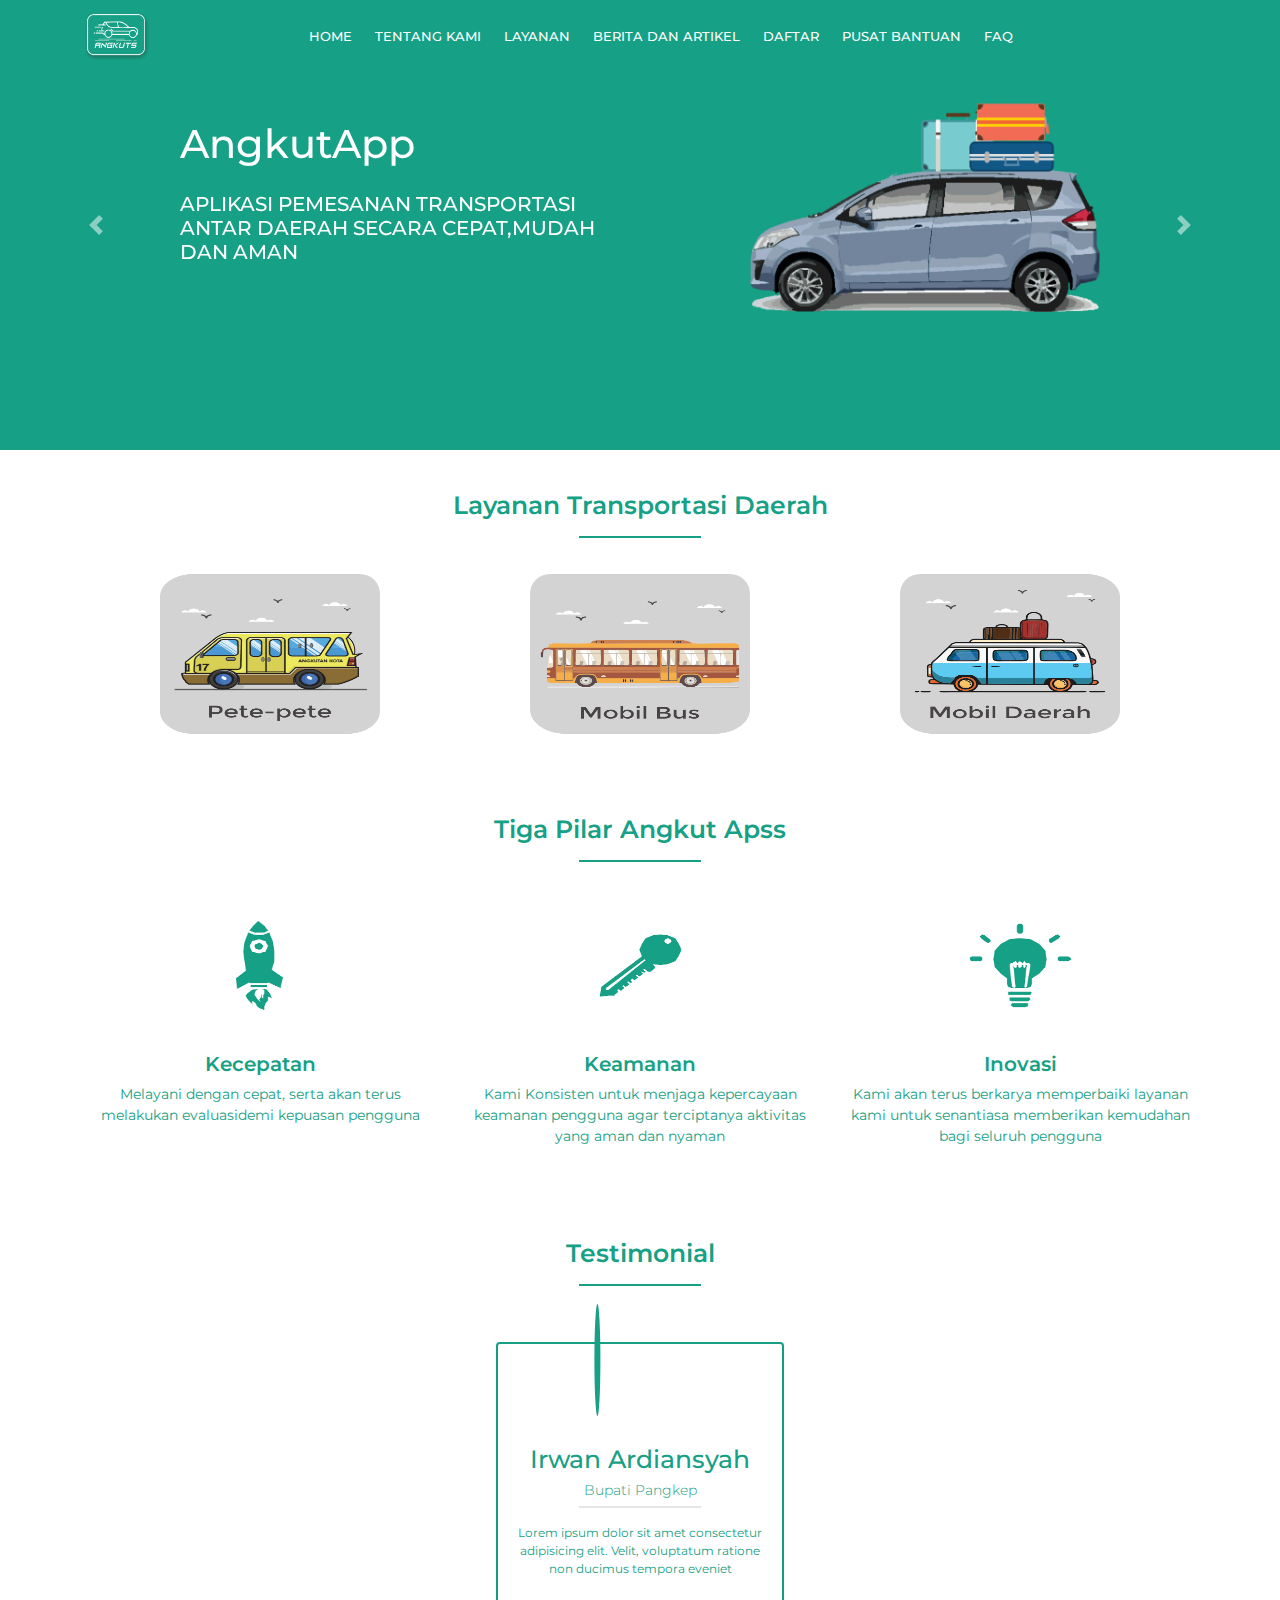
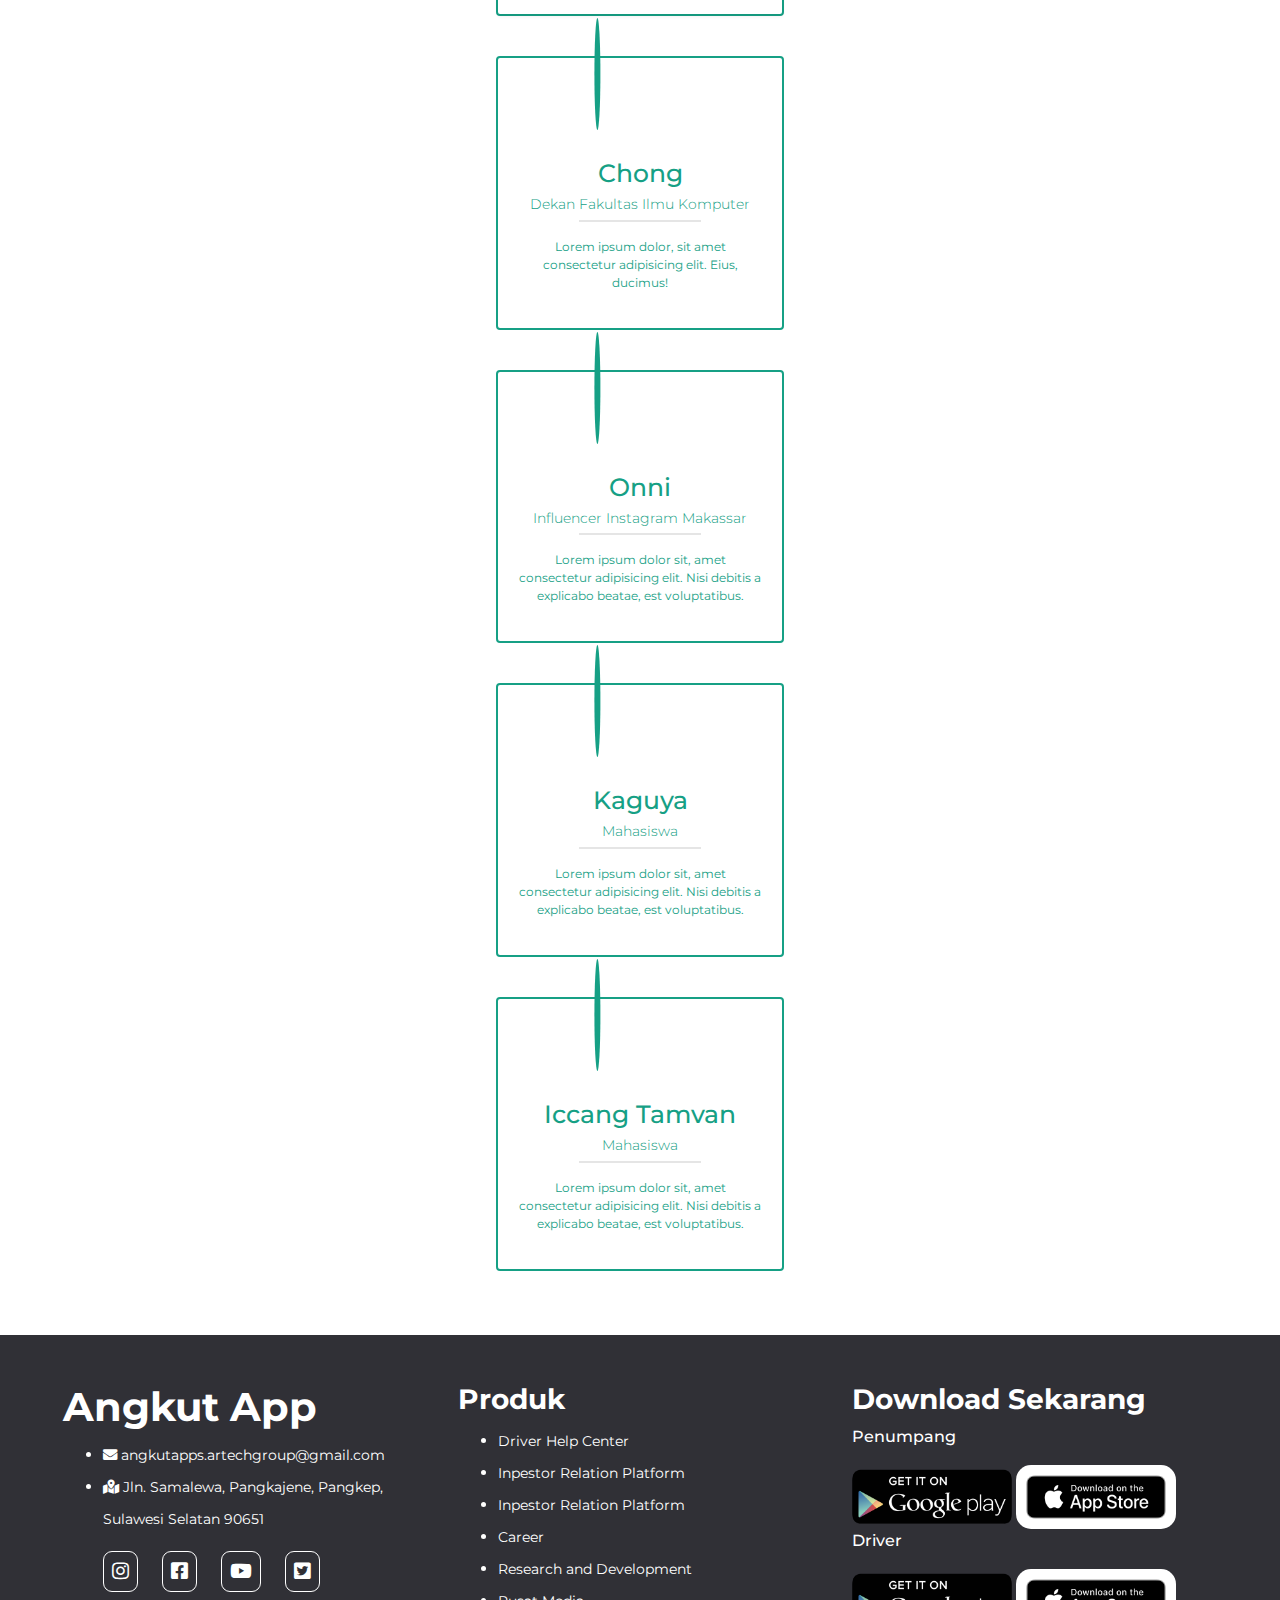
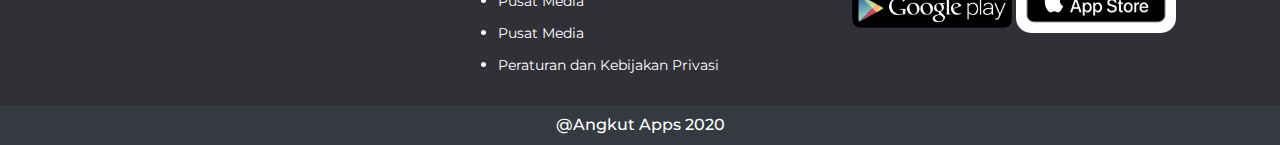
==== commit e535a014: "mengubah nav dan menambah footer" ====
--- a/index.html
+++ b/index.html
@@ -34,7 +34,7 @@
 
     <nav class="navbar navbar-expand-lg navbar-dark fixed-top">
         <div class="container">
-          <a class="navbar-brand ml-5" href="#">
+          <a class="navbar-brand" href="#">
             <img src="img/logo.png" alt="Hefa Store" width="80px" />
           </a>
           <button class="navbar-toggler" type="button" data-toggle="collapse" data-target="#navbarNav"
@@ -286,108 +286,90 @@
             </div>
     </section> 
         
-    <!-- Footer -->
-    <footer class="footer border border-dark p-5 ">
-        <div class="container">
-            <div class="row justify-content-between">
-                <img src="img/logo.png" alt="" width="150px" />
-            </div>
-            <div class="row mt-3 justify-content-between">
-
-            </div>
-        </div>
-    </footer>
-    <!-- Akhir Footer -->
-    <!-- <footer class="footer">
-        <div class="container">
+   <footer class="footer position-bottom">
+            <div class="container-fluid">
             <div class="footer-top">
                 <div class="row">
                     <div class="col-md-4">
-                        <picture class="logo">
-                            <img src="assets/images/logo.png" alt="logo angkut app">
-                        </picture>
-                        <h2><i class="fas fa-quote-left"></i>Angkut App<i class="fas fa-quote-right"></i></h2>
-                        <i class="fas fa-hashtag"></i>
-                        <h3 class="hashtag">KeamananPengguna<br>adalahPrioritasKami</h3>
+                        <h1>Angkut App</h1>
                         <ul class="nav-footer">
                             <li class="footer-item">
-                                <a href="#" class="footer-link"><i class="fab fa-google-plus-square"></i> angkutapps.artechgroup@gmail.com</a>
-                            </li>
-                            <li class="footer-item">
-                                <a href="#" class="footer-link"><i class="fas fa-map-marker-alt"></i> Jln. Samalewa, Pangkajene, Pangkep, Sulawesi Selatan 90651</a>
+                                <a href="#" class="footer-link"><i class="fas fa-envelope"></i> angkutapps.artechgroup@gmail.com</a>
+                            </li>
+                            <li class="footer-item">
+                                <a href="#" class="footer-link"><i class="fas fa-map-marked-alt"></i> Jln. Samalewa, Pangkajene, Pangkep, Sulawesi Selatan 90651</a>
+                            </li>
+                        </ul>
+                        <div class="sosmed">
+                            <ul class="nav-footer">
+                                <li class="sosmed-item">
+                                    <a href="" class="sosmed-link"><i class="fab fa-instagram"></i></a>
+                                </li>
+                                <li class="sosmed-item">
+                                    <a href="" class="sosmed-link"><i class="fab fa-facebook-square"></i></a>
+                                </li>
+                                <li class="sosmed-item">
+                                    <a href="" class="sosmed-link"><i class="fab fa-youtube"></i></a>
+                                </li>
+                                <li class="sosmed-item">
+                                    <a href="" class="sosmed-link"><i class="fab fa-twitter-square"></i></a>
+                                </li>
+                            </ul>
+                        </div>
+                    </div>
+                    <div class="col-md-4">
+                        <h3>Produk</h3>
+                        <ul class="nav-footer">
+                            <li class="footer-item">
+                                <a href="" class="footer-link">Driver Help Center</a>
+                            </li>
+                            <li class="footer-item">
+                                <a href="" class="footer-link">Inpestor Relation Platform</a>
+                            </li>
+                            <li class="footer-item">
+                                <a href="" class="footer-link">Inpestor Relation Platform</a>
+                            </li>
+                            <li class="footer-item">
+                                <a href="" class="footer-link">Career</a>
+                            </li>
+                            <li class="footer-item">
+                                <a href="" class="footer-link">Research and Development</a>
+                            </li>
+                            <li class="footer-item">
+                                <a href="" class="footer-link">Pusat Media</a>
+                            </li>
+                            <li class="footer-item">
+                                <a href="" class="footer-link">Pusat Media</a>
+                            </li>
+                            <li class="footer-item">
+                                <a href="" class="footer-link">Peraturan dan Kebijakan Privasi</a>
                             </li>
                         </ul>
                     </div>
                     <div class="col-md-4">
-                        <h2>Produk</h2>
-                        <ul class="nav-footer">
-                            <li class="footer-item">
-                                <a href="" class="footer-link">Driver Help Center</a>
-                            </li>
-                            <li class="footer-item">
-                                <a href="" class="footer-link">Inpestor Relation Platform</a>
-                            </li>
-                            <li class="footer-item">
-                                <a href="" class="footer-link">Inpestor Relation Platform</a>
-                            </li>
-                            <li class="footer-item">
-                                <a href="" class="footer-link">Career</a>
-                            </li>
-                            <li class="footer-item">
-                                <a href="" class="footer-link">Research and Development</a>
-                            </li>
-                            <li class="footer-item">
-                                <a href="" class="footer-link">Pusat Media</a>
-                            </li>
-                            <li class="footer-item">
-                                <a href="" class="footer-link">Pusat Media</a>
-                            </li>
-                            <li class="footer-item">
-                                <a href="" class="footer-link">Peraturan dan Kebijakan Privasi</a>
-                            </li>
-                        </ul>
-                    </div>
-                    <div class="col-md-4">
-                        <h2>Download Sekarang</h2>
+                        <h3>Download Sekarang</h3>
                         <div class="penumpang">
                             <p>Penumpang</p>
                             <picture>
-                                <a href=""><img src="assets/images/icon/upload icon google play.png" alt="upload icon google play" /></a>
-                                <a href=""><img src="assets/images/icon/upload icon app store.png" alt="upload icon app store" /></a>
+                                <a href=""><img src="img/playstore.png" alt="https://www.hiclipart.com/free-transparent-background-png-clipart-balrw/download" /></a>
+                                <a href=""><img src="img/app-store-apple.png" alt="https://favpng.com/png_view/apple-itunes-app-store-apple-logo-png/sWVYUMFj" /></a>
                             </picture>
                         </div>
                         <div class="driver">
                             <p>Driver</p>
                             <picture>
-                                <a href=""><img src="assets/images/icon/upload icon google play.png" alt="upload icon google play" /></a>
-                                <a href=""><img src="assets/images/icon/upload icon app store.png" alt="upload icon app store" /></a>
+                                <a href=""><img src="img/playstore.png" alt="https://www.hiclipart.com/free-transparent-background-png-clipart-balrw/download" /></a>
+                                <a href=""><img src="img/app-store-apple.png" alt="https://favpng.com/png_view/apple-itunes-app-store-apple-logo-png/sWVYUMFj"/></a>
                             </picture>
                         </div>
                     </div>
                 </div>
             </div>
+            </div>
             <div class="footer-bottom">
-                <div class="sosmed">
-                    <ul class="nav-footer">
-                        <li class="footer-item">
-                            <a href="" class="footer-link"><i class="fab fa-instagram"></i> Angkut_Apps</a>
-                        </li>
-                        <li class="footer-item">
-                            <a href="" class="footer-link"><i class="fab fa-facebook-square"></i> Angkut Apps</a>
-                        </li>
-                        <li class="footer-item">
-                            <a href="" class="footer-link"><i class="fab fa-youtube"></i> Angkuts</a>
-                        </li>
-                        <li class="footer-item">
-                            <a href="" class="footer-link"><i class="fab fa-twitter-square"></i> @Angkut Apps</a>
-                        </li>
-                    </ul>
-                </div>
-                <hr />
                 <p class="copyrigth text-center">@Angkut Apps 2020</p>
             </div>
-        </div>
-    </footer> -->
+    </footer>
     <!-- Optional JavaScript -->
     <!-- jQuery first, then Popper.js, then Bootstrap JS -->
     <script src="https://code.jquery.com/jquery-3.3.1.slim.min.js" integrity="sha384-q8i/X+965DzO0rT7abK41JStQIAqVgRVzpbzo5smXKp4YfRvH+8abtTE1Pi6jizo" crossorigin="anonymous">
--- a/css/style.css
+++ b/css/style.css
@@ -7,6 +7,7 @@
 body {
   margin: 0;
   padding: 0;
+  overflow-x: hidden;
   font-family: "Montserrat", sans-serif;
 }
 
@@ -19,12 +20,27 @@
 .navbar {
   background-color: #16a085;
 }
+
 
 .nav-item {
   margin-right: 7px;
   font-weight: 500;
   color: white;
 }
+
+.nav-item .nav-link{
+  font-size: .8rem;
+}
+
+.navbar-brand img{
+  width:4rem;
+}
+
+button.navbar-toggler{
+outline-color: var(--green);
+border: unset;
+}
+/* end */
 
 /* Carousel */
 .carousel {
@@ -170,10 +186,6 @@
   transform: rotate(180deg);
 }
 
-.footer {
-  background-color: #16a085;
-}
-
 /* --------------------------------------page pusat bantuan----------------------------------------------- */
 
 .jumbotron {
@@ -186,7 +198,7 @@
 }
 .jumbotron .form-group {
   margin: -10px auto;
-  background-color: lightgrey;
+  background-color: #e9eceb;
   border-radius: 10px;
 }
 
@@ -227,8 +239,6 @@
   color: darkgreen;
 }
 
-/* -----------------------------------------end page------------------------------------------------------- */
-
 /* content */
 .content {
   margin-top: -20px;
@@ -265,29 +275,102 @@
 
 /* bantuan */
 .bantuan {
+  padding: 35px;
+  background: #e9eceb;
+}
+
+.bantuan h1 {
+  color: var(--green);
+  font-size: 24px;
+  font-weight: 600;
+  margin-bottom: 40px;
+}
+
+.bantuan p {
+  font-size: 16px;
+}
+
+.form-area{
+  max-width: 450px;
+  padding: 20px 30px;
+  margin: 10px auto;
+  background: #fafafa;
+  border-radius: 5px;
+}
+
+.form-area .single-form{
+  position: relative;
+  margin-bottom: 30px;  
+}
+
+.form-area .single-form input,
+.form-area .single-form textarea{
+  width: 100%;
+  padding:10px;
+  outline-color: rgb(169, 169, 169);
+}
+
+.form-area .single-form input:focus + label,
+.form-area .single-form input:valid + label,
+.form-area .single-form textarea:focus + label,
+.form-area .single-form textarea:valid + label{
+  color:var(--green);
+  font-size: .9rem;
+  top: -10px;
+}
+
+.form-area .single-form input:focus + label:after,
+.form-area .single-form input:valid + label:after,
+.form-area .single-form textarea:focus + label:after,
+.form-area .single-form textarea:valid + label:after{
+  content: ' ';
+}
+
+.form-area .single-form textarea{
+  height: 120px;
+}
+
+.form-area label{
+  position: absolute;
+  top:12px;
+  left: 10px;
+  color: #777;
+  font-size: .9rem;
+  background: #fff;
+  transition: .5s;
+}
+
+.form-area button{
+  outline: unset;
+  border:unset;
   background: var(--green);
-  padding: 35px;
-}
-
-.bantuan .input input {
-  width: 15rem;
-}
-
-.bantuan h1 {
-  color: white;
-  font-size: 24px;
-  font-weight: 600;
-  margin-top: -18px;
-}
-.bantuan h5 {
-  color: white;
-  font-size: 19px;
-}
-
-.tutor img {
-  width: 149px;
-  height: 249px;
-  padding-left: 13px;
+  border-radius: 10px;
+  width: 100%;
+  padding: 5px 20px;
+  color: #fafafa;
+  display: inline-block;
+  font-size: 15px;
+}
+.form-area button:hover{
+  background: #036635;
+  transition: .4s;
+
+}
+
+.bantuan .b-hp{
+  margin-top:50px;
+} 
+
+.b-hp picture img{
+  padding-top: 10px;
+  padding-right: 10px;
+  margin-left: 10px;
+  width: 80px;
+  height: 150px;
+}
+
+.bantuan h4{
+  color:var(--green);
 }
 
 /* alamat */
@@ -300,15 +383,14 @@
   color: var(--green);
   font-size: 27px;
   font-weight: 600;
-}
-.alamat-cabang hr {
-  border: 1px solid var(--green);
-  transform: translateY(-13px);
-  width: 28rem;
-}
+  margin-bottom: 50px;
+}
+
 .alamat-cabang p {
   color: var(--green);
 }
+
+/* akhir page pusat bantuan */
 
 /* halaman utama */
 
@@ -338,8 +420,8 @@
 }
 
 .layanan img {
-  width: 250px;
-  height: 165px;
+  width: 200px;
+  height: 160px;
   margin-bottom: 20px;
   border-radius: 20px;
 }
@@ -519,35 +601,34 @@
     padding-left: 2rem;
   }
 
-  /* bantuan personal */
+  /* bantuan personal */ 
   .bantuan h1 {
     font-size: 27px;
   }
-  .b-tutor {
-    border-left: 1px solid white;
-    margin-left: 90px;
-  }
-
-  .bantuan form {
-    background-color: #043;
-    padding: 20px;
-    border-radius: 12px;
-    width: 26rem;
-    margin-left: -34px;
-  }
-
-  .bantuan .form-group input {
-    height: 29px;
-  }
-  .tutor {
-    margin-left: 15px;
-    padding-left: 20px;
-  }
-
-  .tutor img {
-    width: 149px;
-    height: 249px;
-    padding-left: 13px;
+  .bantuan .b-hp{
+    border-left: 2px solid var(--green);
+    height: 26rem;
+    padding-left: 15px;
+    margin-top: -4px;
+  }
+  .bantuan .b-hp picture{
+    margin-left: 65px;
+  }
+  .bantuan picture img{
+    margin-top: 5px;
+    width: 150px;
+    height: 200px;
+  }
+
+  .bantuan h4{
+    color:var(--green);
+    text-align: center;
+  }
+
+  /* page post */
+
+  .jumbotron-post .form-group .form-input {
+    width: 20rem !important;  
   }
 }
 
@@ -575,7 +656,7 @@
 
 .jumbotron-post .form-group .form-input {
   padding: 11px;
-  width: 20rem;
+  width: 17rem;
   font-size: 14px;
   color: var(--green);
   border-radius: 10px;
@@ -619,3 +700,78 @@
   font-weight: 600;
   color: #16a085;
 }
+
+/* footer */
+.footer{
+  padding: 3rem 3rem 3rem 3rem;
+  background: #303036;
+  position: relative;
+}
+.footer h3,
+.footer h1{
+  color: #fff;
+  font-weight: 700;
+}
+.footer p{
+  color: #fff;
+  font-weight: 500;
+}
+.footer .nav-footer{
+  color: white;
+}
+
+.footer .footer-top img{
+  width: 10rem;
+  border-radius: 15px;
+}
+
+.footer .footer-item{
+  line-height:2rem;
+}
+.footer .footer-item:hover{
+  margin-left: 20px;
+  transition: .5s;
+}
+
+.nav-footer a{
+  color: white;
+  text-decoration: none;
+  font-size: .9rem;
+}
+
+.sosmed .nav-footer{
+  list-style: none;
+  display: inline-block;
+}
+
+.sosmed-item{
+  display: inline;
+  margin-right: 20px;
+}
+
+.sosmed-link{
+  border: 1px solid rgba(255, 255, 255, 1);
+  display: inline-block;
+  padding: 5px 8px;
+  border-radius: 9px;
+}
+
+.sosmed-item .fa-instagram,
+.sosmed-item .fa-facebook-square,
+.sosmed-item .fa-youtube,
+.sosmed-item .fa-twitter-square{
+  font-size: 1.2rem;
+  line-height: unset;
+}
+
+.footer-bottom{
+  background: #343a40;
+  text-align: center;
+  height: 40px;
+  line-height: 40px;
+  position: absolute;
+  width: 100%;
+  left: 0;
+  bottom: 0;
+  overflow-y: hidden;
+}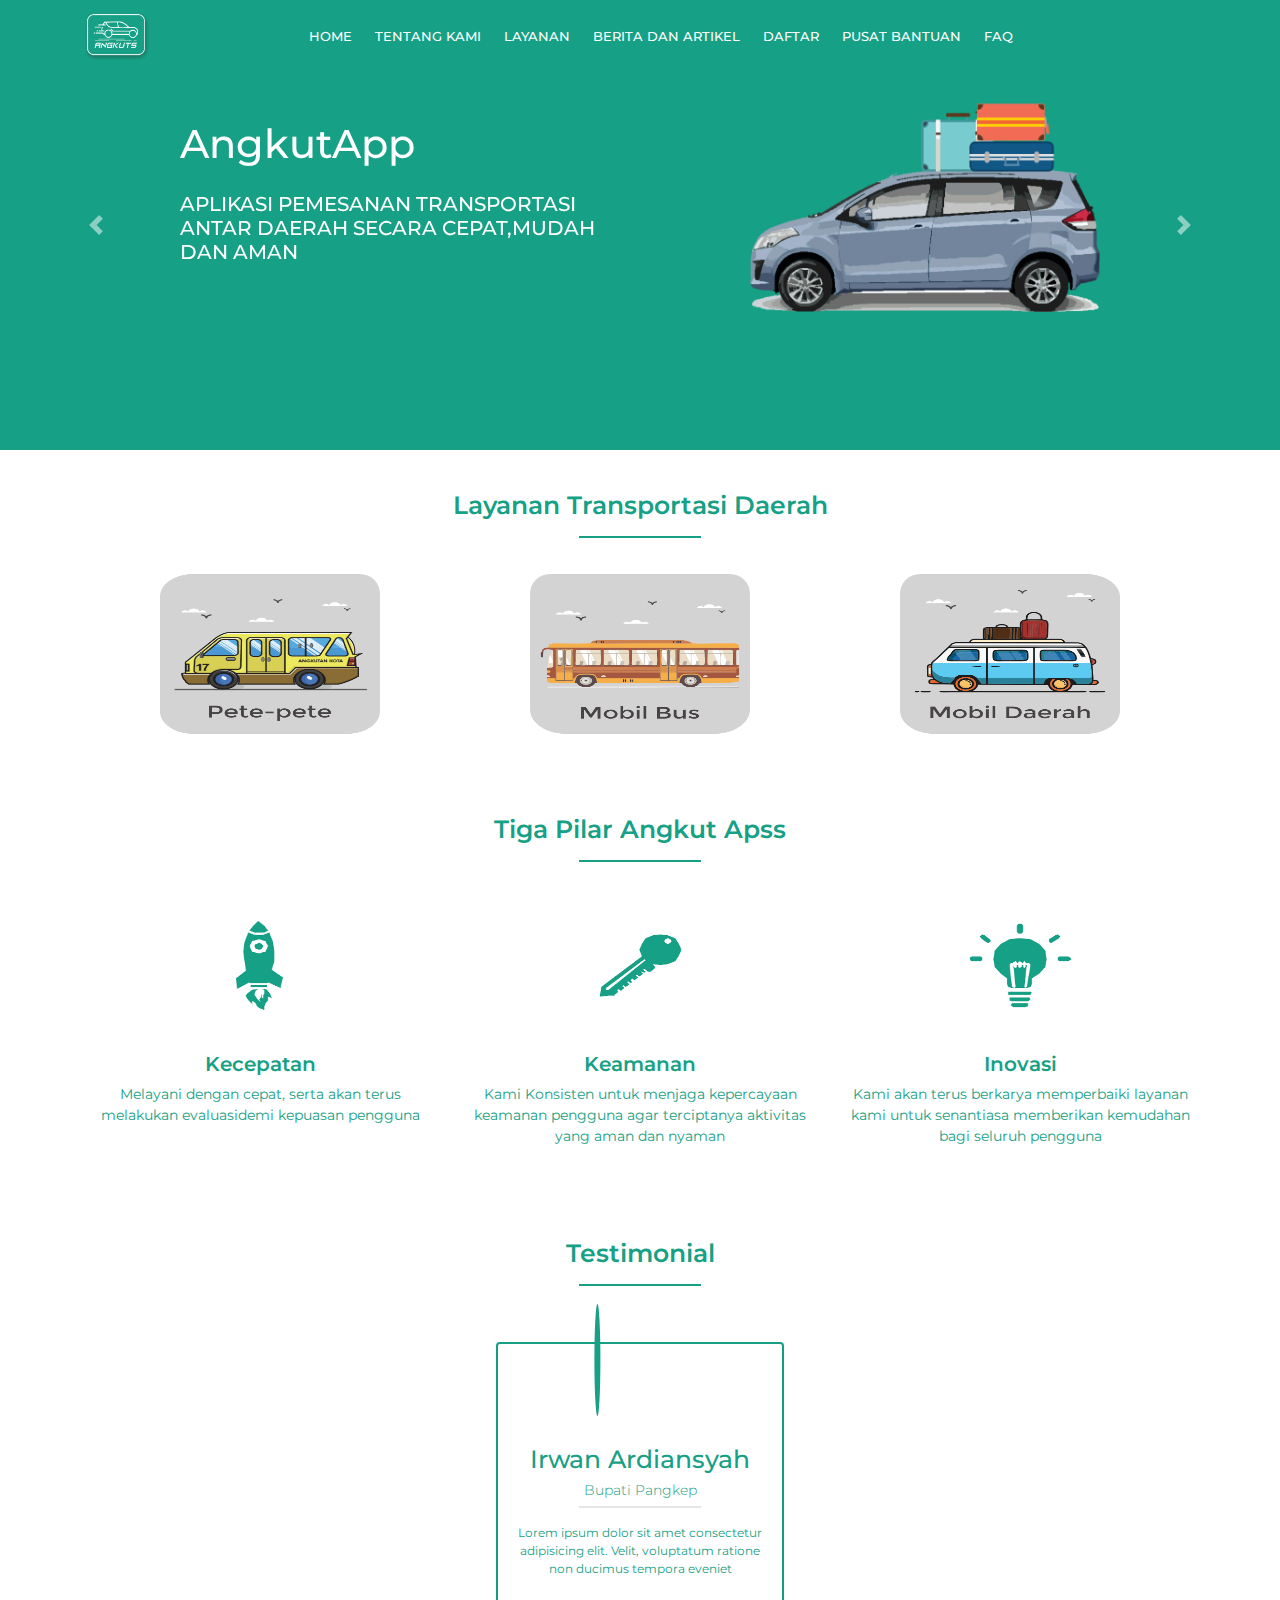
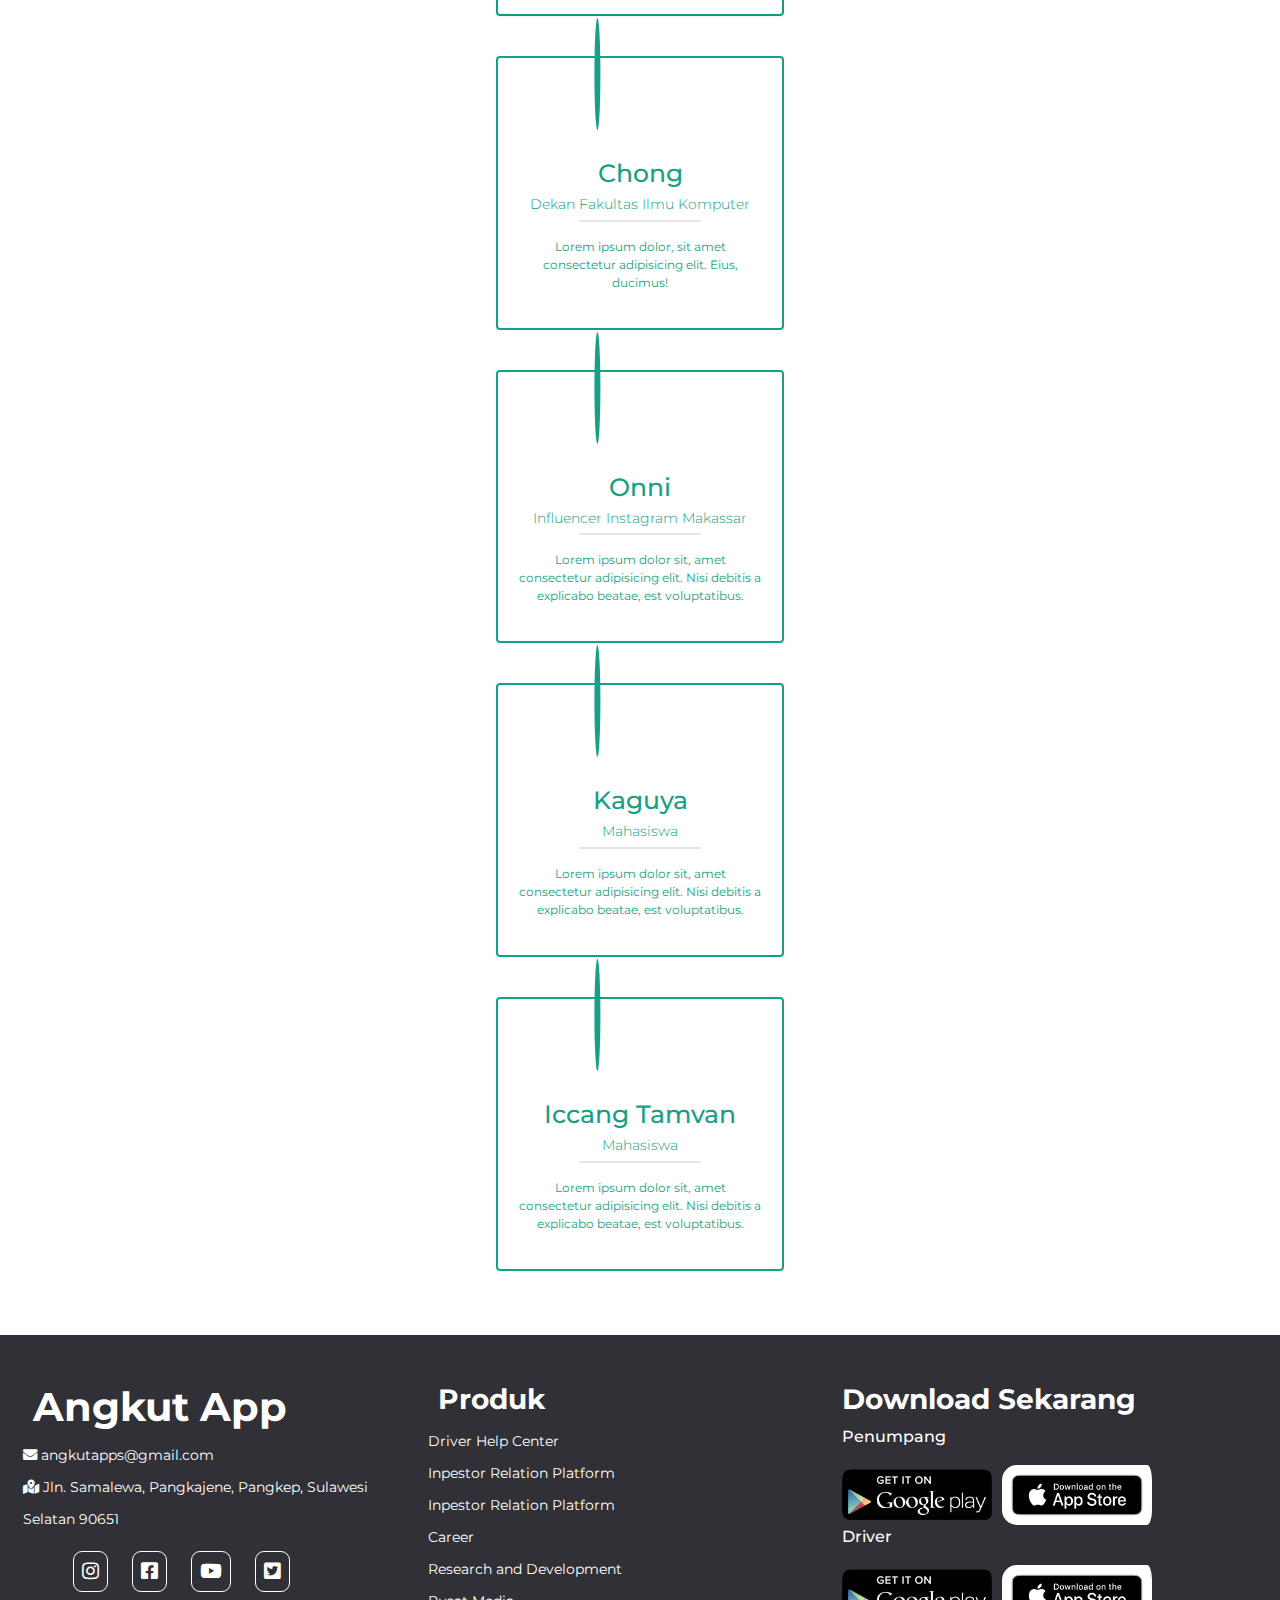
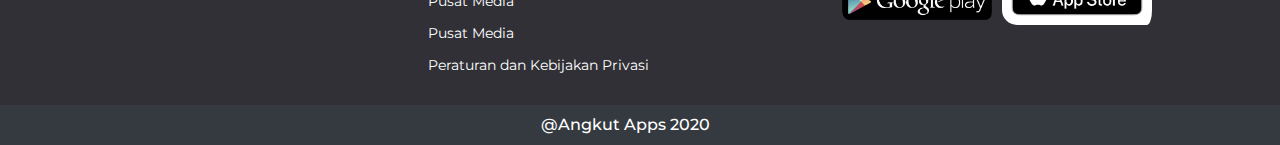
==== commit 723039ca: "mengubah nilai element a footer" ====
--- a/index.html
+++ b/index.html
@@ -294,7 +294,7 @@
                         <h1>Angkut App</h1>
                         <ul class="nav-footer">
                             <li class="footer-item">
-                                <a href="#" class="footer-link"><i class="fas fa-envelope"></i> angkutapps.artechgroup@gmail.com</a>
+                                <a href="angkutapps.artechgroup@gmail.com" class="footer-link"><i class="fas fa-envelope"></i> angkutapps@gmail.com</a>
                             </li>
                             <li class="footer-item">
                                 <a href="#" class="footer-link"><i class="fas fa-map-marked-alt"></i> Jln. Samalewa, Pangkajene, Pangkep, Sulawesi Selatan 90651</a>
--- a/css/style.css
+++ b/css/style.css
@@ -706,6 +706,7 @@
   padding: 3rem 3rem 3rem 3rem;
   background: #303036;
   position: relative;
+  margin-left: -30px;
 }
 .footer h3,
 .footer h1{
@@ -720,9 +721,13 @@
   color: white;
 }
 
+.footer-top picture{
+  display: flex;
+}
 .footer .footer-top img{
   width: 10rem;
   border-radius: 15px;
+  padding-right: 10px;
 }
 
 .footer .footer-item{
@@ -774,4 +779,11 @@
   left: 0;
   bottom: 0;
   overflow-y: hidden;
+}
+
+@media screen and (min-width: 300px) {
+  .footer .footer-item{
+    margin-left: -50px;
+    list-style: none;
+  }
 }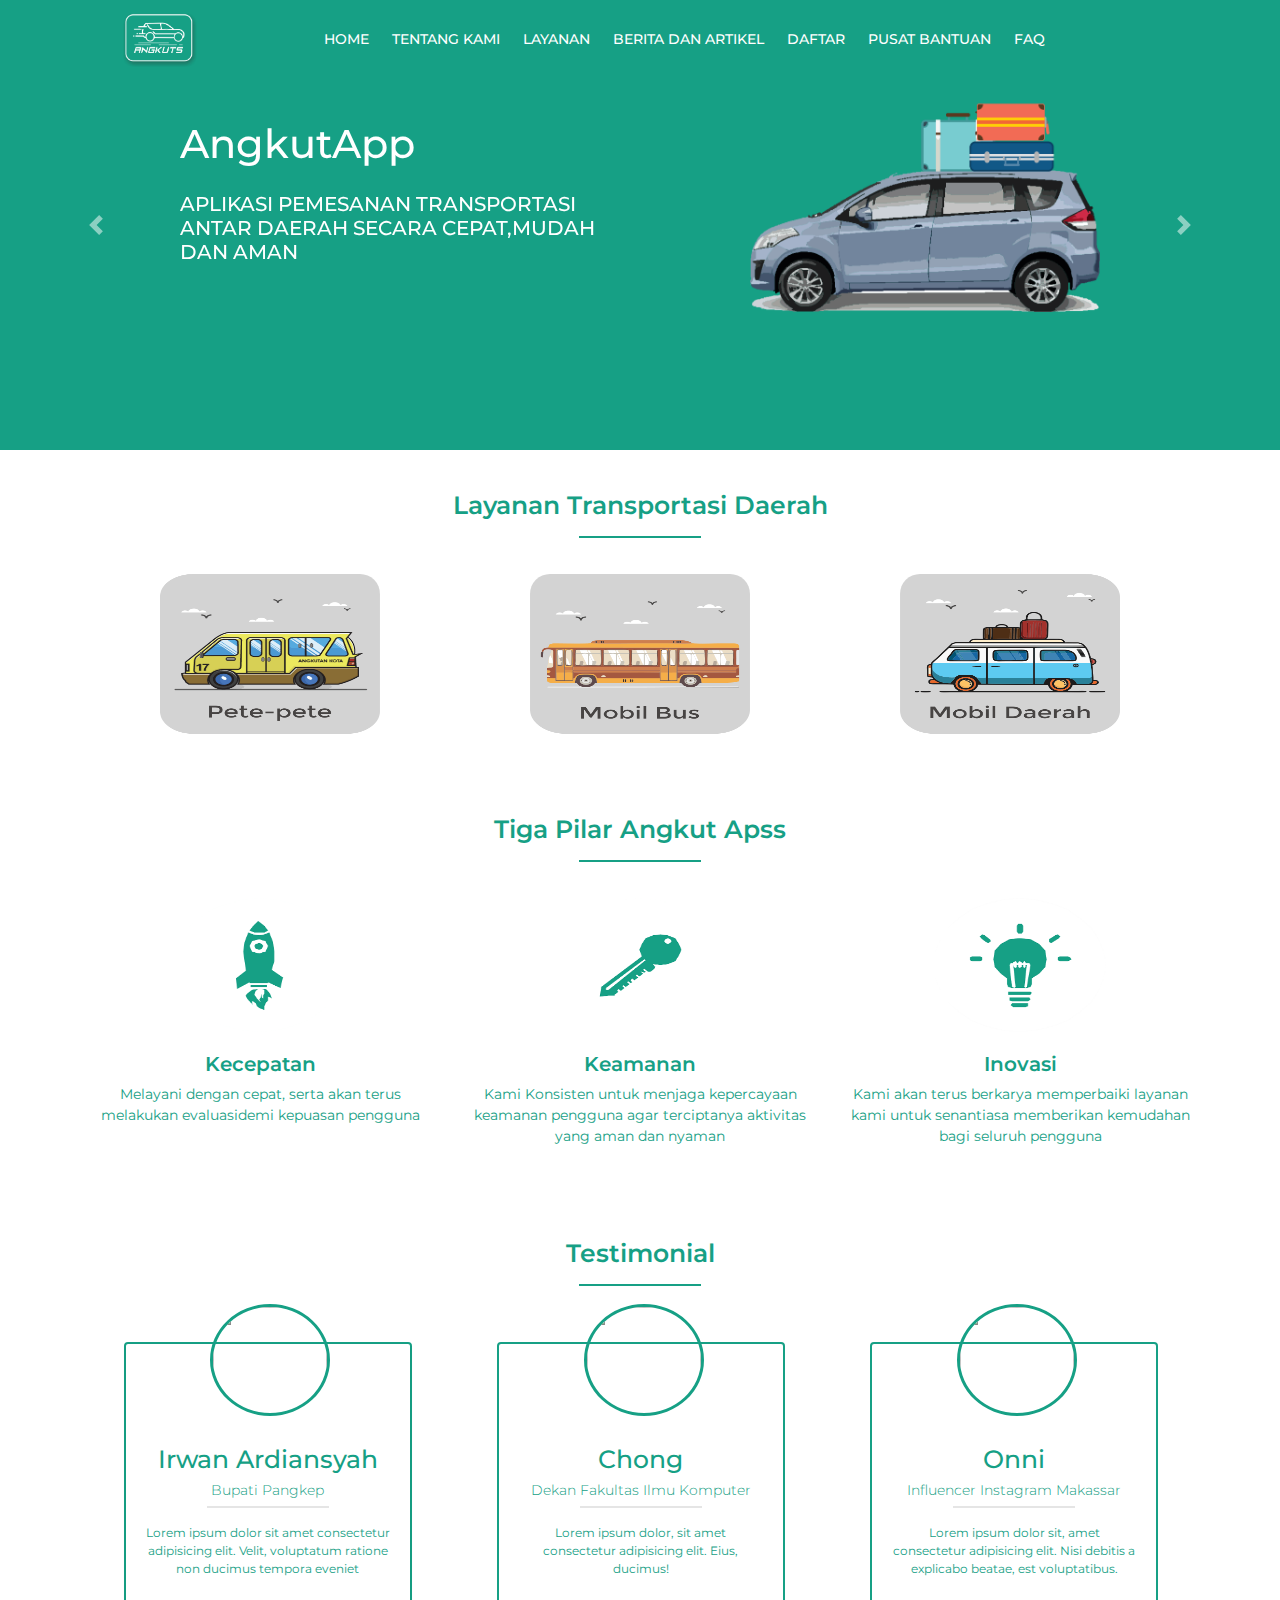
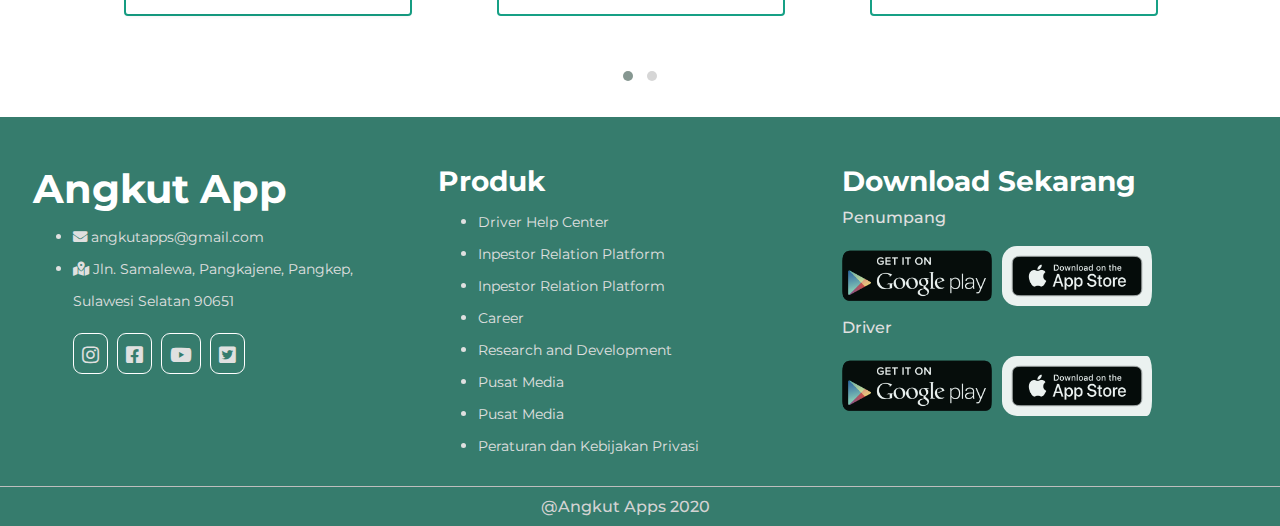
==== commit 8bb48104: "Update Post Detail and add animate.css" ====
--- a/index.html
+++ b/index.html
@@ -10,10 +10,11 @@
 
     <!-- Bootstrap CSS -->
     <link rel="stylesheet" href="css/bootstrap.css" />
-
+    <!-- animate-->
+    <link rel="stylesheet" href="https://cdnjs.cloudflare.com/ajax/libs/animate.css/3.7.0/animate.min.css" />
     <!-- owlCarousel -->
-    <link rel="stylesheet" href="OwlCarousel2-2.3.4/dist/assets/owl.carousel.min.css">
-    <link rel="stylesheet" href="OwlCarousel2-2.3.4/dist/assets/owl.theme.default.min.css">
+    <link rel="stylesheet" href="vendor/OwlCarousel2-2.3.4/dist/assets/owl.carousel.min.css">
+    <link rel="stylesheet" href="vendor/OwlCarousel2-2.3.4/dist/assets/owl.theme.default.min.css">
 
     <!-- Font Awesome -->
     <link rel="stylesheet" href="css/all.css" />
@@ -33,8 +34,8 @@
 <body>
 
     <nav class="navbar navbar-expand-lg navbar-dark fixed-top">
-        <div class="container">
-          <a class="navbar-brand" href="#">
+        <div class="animated slideInDown container">
+          <a class="navbar-brand ml-5" href="#">
             <img src="img/logo.png" alt="Hefa Store" width="80px" />
           </a>
           <button class="navbar-toggler" type="button" data-toggle="collapse" data-target="#navbarNav"
@@ -47,7 +48,7 @@
                 <a class="nav-link text-white" href="index.html">Home</a>
               </li>
               <li class="nav-item">
-                <a class="nav-link text-white" href="#">Tentang Kami</a>
+                <a class="nav-link text-white" href="">Tentang Kami</a>
               </li>
               <li class="nav-item">
                 <a class="nav-link text-white" href="layanan.html">Layanan</a>
@@ -74,7 +75,7 @@
       </nav>
 
       <div id="carouselExampleControls" class="carousel slide" data-ride="carousel">
-        <div class="carousel-inner mb-3">
+        <div class="animated slideInDown carousel-inner mb-3">
           <div class="container mt-5">
             <div class="carousel-item active">
               <div class="row pt-5 justify-content-center">
@@ -138,9 +139,7 @@
           <span class="sr-only">Next</span>
         </a>
       </div>
-    
-    
-    <section class="layanan">
+    <section class="animated slideInLeft layanan">
         <div class="container">
             <div class="row">
                 <div class="col-md-12">
@@ -163,7 +162,7 @@
             </div>
     </section>
     
-    <section class="pilar-angkut">
+    <section class="animated slideInUp pilar-angkut">
         <div class="container">
             <div class="row">
                 <div class="col-md-12">
@@ -286,8 +285,9 @@
             </div>
     </section> 
         
-   <footer class="footer position-bottom">
-            <div class="container-fluid">
+    <!-- Footer -->
+    <footer class="footer position-bottom">
+        <div class="container-fluid">
             <div class="footer-top">
                 <div class="row">
                     <div class="col-md-4">
@@ -297,7 +297,8 @@
                                 <a href="angkutapps.artechgroup@gmail.com" class="footer-link"><i class="fas fa-envelope"></i> angkutapps@gmail.com</a>
                             </li>
                             <li class="footer-item">
-                                <a href="#" class="footer-link"><i class="fas fa-map-marked-alt"></i> Jln. Samalewa, Pangkajene, Pangkep, Sulawesi Selatan 90651</a>
+                                <a href="#" class="footer-link"><i class="fas fa-map-marked-alt"></i> Jln. Samalewa,
+                                    Pangkajene, Pangkep, Sulawesi Selatan 90651</a>
                             </li>
                         </ul>
                         <div class="sosmed">
@@ -351,25 +352,30 @@
                         <div class="penumpang">
                             <p>Penumpang</p>
                             <picture>
-                                <a href=""><img src="img/playstore.png" alt="https://www.hiclipart.com/free-transparent-background-png-clipart-balrw/download" /></a>
-                                <a href=""><img src="img/app-store-apple.png" alt="https://favpng.com/png_view/apple-itunes-app-store-apple-logo-png/sWVYUMFj" /></a>
+                                <a href=""><img src="img/playstore.png"
+                                        alt="https://www.hiclipart.com/free-transparent-background-png-clipart-balrw/download" /></a>
+                                <a href=""><img src="img/app-store-apple.png"
+                                        alt="https://favpng.com/png_view/apple-itunes-app-store-apple-logo-png/sWVYUMFj" /></a>
                             </picture>
                         </div>
                         <div class="driver">
                             <p>Driver</p>
                             <picture>
-                                <a href=""><img src="img/playstore.png" alt="https://www.hiclipart.com/free-transparent-background-png-clipart-balrw/download" /></a>
-                                <a href=""><img src="img/app-store-apple.png" alt="https://favpng.com/png_view/apple-itunes-app-store-apple-logo-png/sWVYUMFj"/></a>
+                                <a href=""><img src="img/playstore.png"
+                                        alt="https://www.hiclipart.com/free-transparent-background-png-clipart-balrw/download" /></a>
+                                <a href=""><img src="img/app-store-apple.png"
+                                        alt="https://favpng.com/png_view/apple-itunes-app-store-apple-logo-png/sWVYUMFj" /></a>
                             </picture>
                         </div>
                     </div>
                 </div>
             </div>
-            </div>
-            <div class="footer-bottom">
-                <p class="copyrigth text-center">@Angkut Apps 2020</p>
-            </div>
+        </div>
+        <div class="footer-bottom">
+            <p class="copyrigth text-center">@Angkut Apps 2020</p>
+        </div>
     </footer>
+    <!-- Akhir Footer -->
     <!-- Optional JavaScript -->
     <!-- jQuery first, then Popper.js, then Bootstrap JS -->
     <script src="https://code.jquery.com/jquery-3.3.1.slim.min.js" integrity="sha384-q8i/X+965DzO0rT7abK41JStQIAqVgRVzpbzo5smXKp4YfRvH+8abtTE1Pi6jizo" crossorigin="anonymous">
@@ -378,8 +384,8 @@
     </script>
     <script src="https://stackpath.bootstrapcdn.com/bootstrap/4.1.3/js/bootstrap.min.js" integrity="sha384-ChfqqxuZUCnJSK3+MXmPNIyE6ZbWh2IMqE241rYiqJxyMiZ6OW/JmZQ5stwEULTy" crossorigin="anonymous">
     </script>
-    <script src="OwlCarousel2-2.3.4/docs/assets/vendors/jquery.min.js"></script>
-    <script src="OwlCarousel2-2.3.4/dist/owl.carousel.min.js"></script>
+    <script src="vendor/OwlCarousel2-2.3.4/docs/assets/vendors/jquery.min.js"></script>
+    <script src="vendor/OwlCarousel2-2.3.4/dist/owl.carousel.min.js"></script>
     <script>
         $('.owl-carousel').owlCarousel({
             loop: true,
--- a/css/style.css
+++ b/css/style.css
@@ -21,25 +21,26 @@
   background-color: #16a085;
 }
 
-
 .nav-item {
   margin-right: 7px;
   font-weight: 500;
   color: white;
 }
 
-.nav-item .nav-link{
-  font-size: .8rem;
-}
-
-.navbar-brand img{
-  width:4rem;
-}
-
-button.navbar-toggler{
-outline-color: var(--green);
-border: unset;
-}
+.nav-item .nav-link {
+  font-size: 0.9rem;
+}
+
+.navbar-brand img {
+  width: 4.6rem;
+  margin-left: -10px;
+}
+
+button.navbar-toggler {
+  outline-color: var(--green);
+  border: unset;
+}
+
 /* end */
 
 /* Carousel */
@@ -61,11 +62,8 @@
   background-color: #16a085;
 }
 
-.pete hr,
-.pengguna hr {
-  width: 50%;
-  border: 1px solid;
-  color: #16a085;
+.brands {
+  padding: 50px 0;
 }
 
 .pete h1,
@@ -73,16 +71,30 @@
   font-family: "Montserrat";
   color: #16a085;
   font-weight: 550;
+  padding: 20px 0;
+}
+
+.show h4 {
+  background: white;
+  display: inline-block;
+  color: black;
+  width: 50px;
+  height: 50px;
+  border-radius: 50%;
+  line-height: 50px;
+  text-align: center;
+  font-size: 20px;
+  margin-left: 5px;
+  transform: translateY(10px);
 }
 .show .card {
   background-color: #16a085;
-  margin-left: auto;
-  margin-right: auto;
   border: none;
-  width: 23rem;
+  width: 22rem;
   height: 7rem;
   border-radius: 1rem;
   box-shadow: 0 0.5rem 1rem 0 rgba(0, 0, 0, 0.1);
+  overflow: hidden;
 }
 .card .btn-circle {
   width: 30px;
@@ -119,8 +131,8 @@
 
 .driver .profile-card-2 .card-body {
   position: relative;
-  border: none;
-  background-color: #16a085;
+  border: 1px solid #16a085;
+  background-color: white;
 }
 .driver .profile-card-2 .profile {
   border-radius: 50%;
@@ -128,29 +140,41 @@
   top: -42px;
   left: 15%;
   max-width: 75px;
-  border: 3px solid rgba(255, 255, 255, 1);
+  border: 3px solid #16a085;
   -webkit-transform: translate(-50%, 0%);
   transform: translate(-50%, 0%);
 }
 .driver .profile-card-2 h5 {
   font-weight: 600;
+  color: #16a085;
+}
+.driver .profile-card-2 h6 {
+  margin-top: -8px;
+  font-weight: 600;
+  color: #16a085;
+}
+
+.driver hr {
+  width: 50%;
+  margin-top: 10px;
+  border: 1px solid;
+  color: #16a085;
 }
 .driver .profile-card-2 .card-text {
   font-weight: 300;
   font-size: 15px;
-}
-
-.question {
-  background-color: #16a085;
-}
+  color: #16a085;
+  margin-top: -10px;
+}
+
 .question h1 {
-  color: white;
+  color: var(--green);
   font-weight: 550;
 }
 .question hr {
   width: 50%;
   border: 1px solid;
-  color: white;
+  color: #16a085;
 }
 
 .question .collapsible-link::before {
@@ -186,6 +210,15 @@
   transform: rotate(180deg);
 }
 
+@media screen and (max-width: 370px) {
+  .show .card {
+    width: 100% !important;
+  }
+  .show p {
+    font-size: 14px;
+  }
+}
+
 /* --------------------------------------page pusat bantuan----------------------------------------------- */
 
 .jumbotron {
@@ -290,7 +323,7 @@
   font-size: 16px;
 }
 
-.form-area{
+.form-area {
   max-width: 450px;
   padding: 20px 30px;
   margin: 10px auto;
@@ -298,51 +331,51 @@
   border-radius: 5px;
 }
 
-.form-area .single-form{
+.form-area .single-form {
   position: relative;
-  margin-bottom: 30px;  
+  margin-bottom: 30px;
 }
 
 .form-area .single-form input,
-.form-area .single-form textarea{
+.form-area .single-form textarea {
   width: 100%;
-  padding:10px;
+  padding: 10px;
   outline-color: rgb(169, 169, 169);
 }
 
 .form-area .single-form input:focus + label,
 .form-area .single-form input:valid + label,
 .form-area .single-form textarea:focus + label,
-.form-area .single-form textarea:valid + label{
-  color:var(--green);
-  font-size: .9rem;
+.form-area .single-form textarea:valid + label {
+  color: var(--green);
+  font-size: 0.9rem;
   top: -10px;
 }
 
 .form-area .single-form input:focus + label:after,
 .form-area .single-form input:valid + label:after,
 .form-area .single-form textarea:focus + label:after,
-.form-area .single-form textarea:valid + label:after{
-  content: ' ';
-}
-
-.form-area .single-form textarea{
+.form-area .single-form textarea:valid + label:after {
+  content: " ";
+}
+
+.form-area .single-form textarea {
   height: 120px;
 }
 
-.form-area label{
+.form-area label {
   position: absolute;
-  top:12px;
+  top: 12px;
   left: 10px;
   color: #777;
-  font-size: .9rem;
+  font-size: 0.9rem;
   background: #fff;
-  transition: .5s;
-}
-
-.form-area button{
+  transition: 0.5s;
+}
+
+.form-area button {
   outline: unset;
-  border:unset;
+  border: unset;
   background: var(--green);
   border-radius: 10px;
   width: 100%;
@@ -351,17 +384,16 @@
   display: inline-block;
   font-size: 15px;
 }
-.form-area button:hover{
+.form-area button:hover {
   background: #036635;
-  transition: .4s;
-
-}
-
-.bantuan .b-hp{
-  margin-top:50px;
-} 
-
-.b-hp picture img{
+  transition: 0.4s;
+}
+
+.bantuan .b-hp {
+  margin-top: 50px;
+}
+
+.b-hp picture img {
   padding-top: 10px;
   padding-right: 10px;
   margin-left: 10px;
@@ -369,8 +401,8 @@
   height: 150px;
 }
 
-.bantuan h4{
-  color:var(--green);
+.bantuan h4 {
+  color: var(--green);
 }
 
 /* alamat */
@@ -601,34 +633,34 @@
     padding-left: 2rem;
   }
 
-  /* bantuan personal */ 
+  /* bantuan personal */
   .bantuan h1 {
     font-size: 27px;
   }
-  .bantuan .b-hp{
+  .bantuan .b-hp {
     border-left: 2px solid var(--green);
     height: 26rem;
     padding-left: 15px;
     margin-top: -4px;
   }
-  .bantuan .b-hp picture{
+  .bantuan .b-hp picture {
     margin-left: 65px;
   }
-  .bantuan picture img{
+  .bantuan picture img {
     margin-top: 5px;
     width: 150px;
     height: 200px;
   }
 
-  .bantuan h4{
-    color:var(--green);
+  .bantuan h4 {
+    color: var(--green);
     text-align: center;
   }
 
   /* page post */
 
   .jumbotron-post .form-group .form-input {
-    width: 20rem !important;  
+    width: 20rem !important;
   }
 }
 
@@ -702,59 +734,60 @@
 }
 
 /* footer */
-.footer{
+.footer {
   padding: 3rem 3rem 3rem 3rem;
-  background: #303036;
+  background: #367c6d;
   position: relative;
   margin-left: -30px;
 }
 .footer h3,
-.footer h1{
-  color: #fff;
+.footer h1 {
+  color: rgb(255, 255, 255);
   font-weight: 700;
 }
-.footer p{
-  color: #fff;
+.footer p {
+  color: rgb(224, 224, 224);
   font-weight: 500;
 }
-.footer .nav-footer{
-  color: white;
-}
-
-.footer-top picture{
+.footer .nav-footer {
+  color: rgb(224, 224, 224);
+}
+
+.footer-top picture {
   display: flex;
 }
-.footer .footer-top img{
+.footer .footer-top img {
   width: 10rem;
   border-radius: 15px;
   padding-right: 10px;
-}
-
-.footer .footer-item{
-  line-height:2rem;
-}
-.footer .footer-item:hover{
-  margin-left: 20px;
-  transition: .5s;
-}
-
-.nav-footer a{
-  color: white;
+  opacity: 0.9;
+}
+
+.footer .footer-item {
+  line-height: 2rem;
+}
+.footer .footer-item:hover {
+  transform: translateX(5px);
+  transition: 0.5s;
+}
+
+.nav-footer a {
+  color: rgb(224, 224, 224);
   text-decoration: none;
-  font-size: .9rem;
-}
-
-.sosmed .nav-footer{
+  font-size: 0.9rem;
+}
+
+.sosmed .nav-footer {
   list-style: none;
   display: inline-block;
 }
 
-.sosmed-item{
+.sosmed-item {
   display: inline;
-  margin-right: 20px;
-}
-
-.sosmed-link{
+  margin-right: 5px;
+}
+
+.sosmed-link {
   border: 1px solid rgba(255, 255, 255, 1);
   display: inline-block;
   padding: 5px 8px;
@@ -764,13 +797,17 @@
 .sosmed-item .fa-instagram,
 .sosmed-item .fa-facebook-square,
 .sosmed-item .fa-youtube,
-.sosmed-item .fa-twitter-square{
+.sosmed-item .fa-twitter-square {
   font-size: 1.2rem;
   line-height: unset;
-}
-
-.footer-bottom{
-  background: #343a40;
+  transform: translateY(2px);
+}
+
+.footer-top .driver {
+  padding-top: 10px;
+}
+
+.footer-bottom {
   text-align: center;
   height: 40px;
   line-height: 40px;
@@ -779,11 +816,34 @@
   left: 0;
   bottom: 0;
   overflow-y: hidden;
-}
-
-@media screen and (min-width: 300px) {
-  .footer .footer-item{
-    margin-left: -50px;
+  border-top: 1px solid rgb(190, 190, 190);
+}
+
+.footer-bottom p {
+  color: rgb(211, 211, 211);
+}
+
+@media screen and (max-width: 424px) {
+  .footer .nav-footer {
     list-style: none;
-  }
-}+    margin-left: -25px;
+  }
+  .footer .footer-item:hover {
+    transform: unset;
+  }
+
+  .footer h3,
+  .footer h1 {
+    color: rgb(255, 255, 255);
+    font-weight: 700;
+    margin-left: -20px;
+  }
+}
+
+/* -----------------------------------Detail post----------------------------------------- */
+.detail {
+  margin-top: 100px;
+}
+.detailSearch .form-group {
+  background-color: #f0f0f0;
+}
